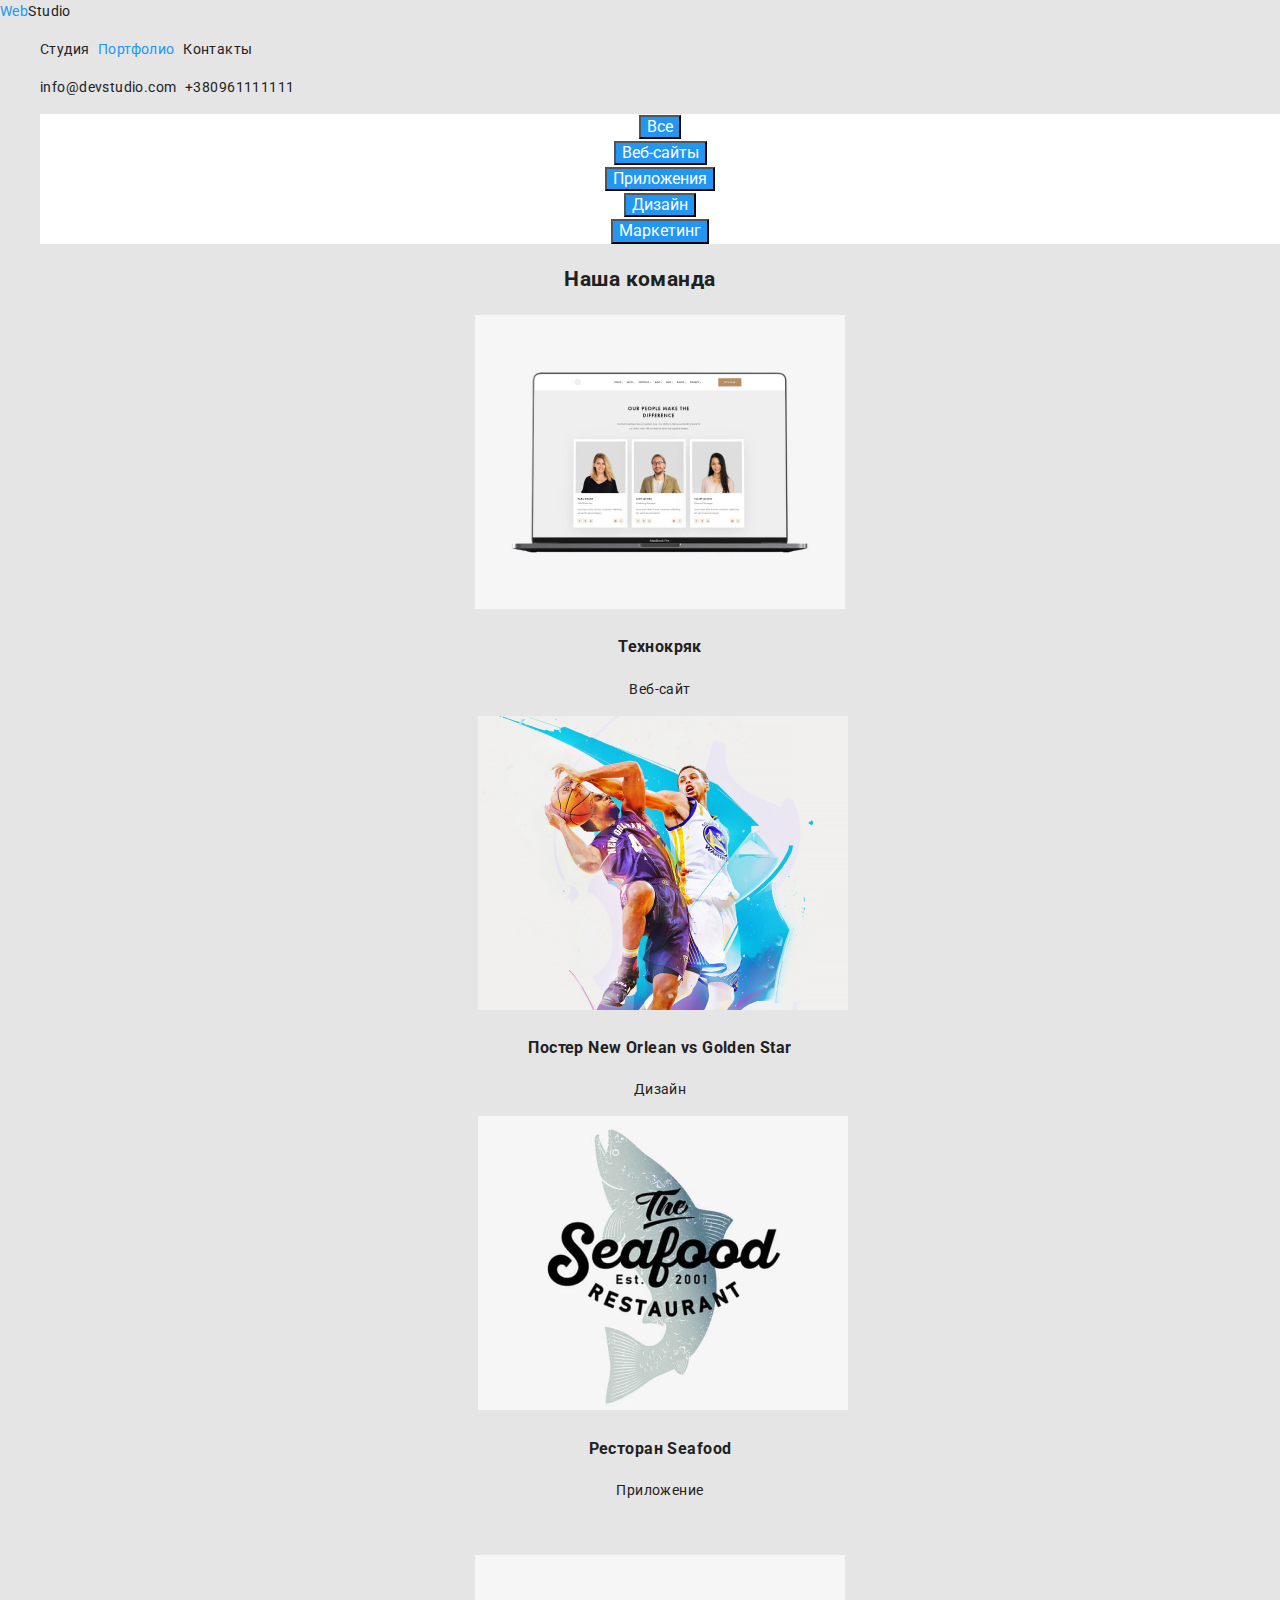
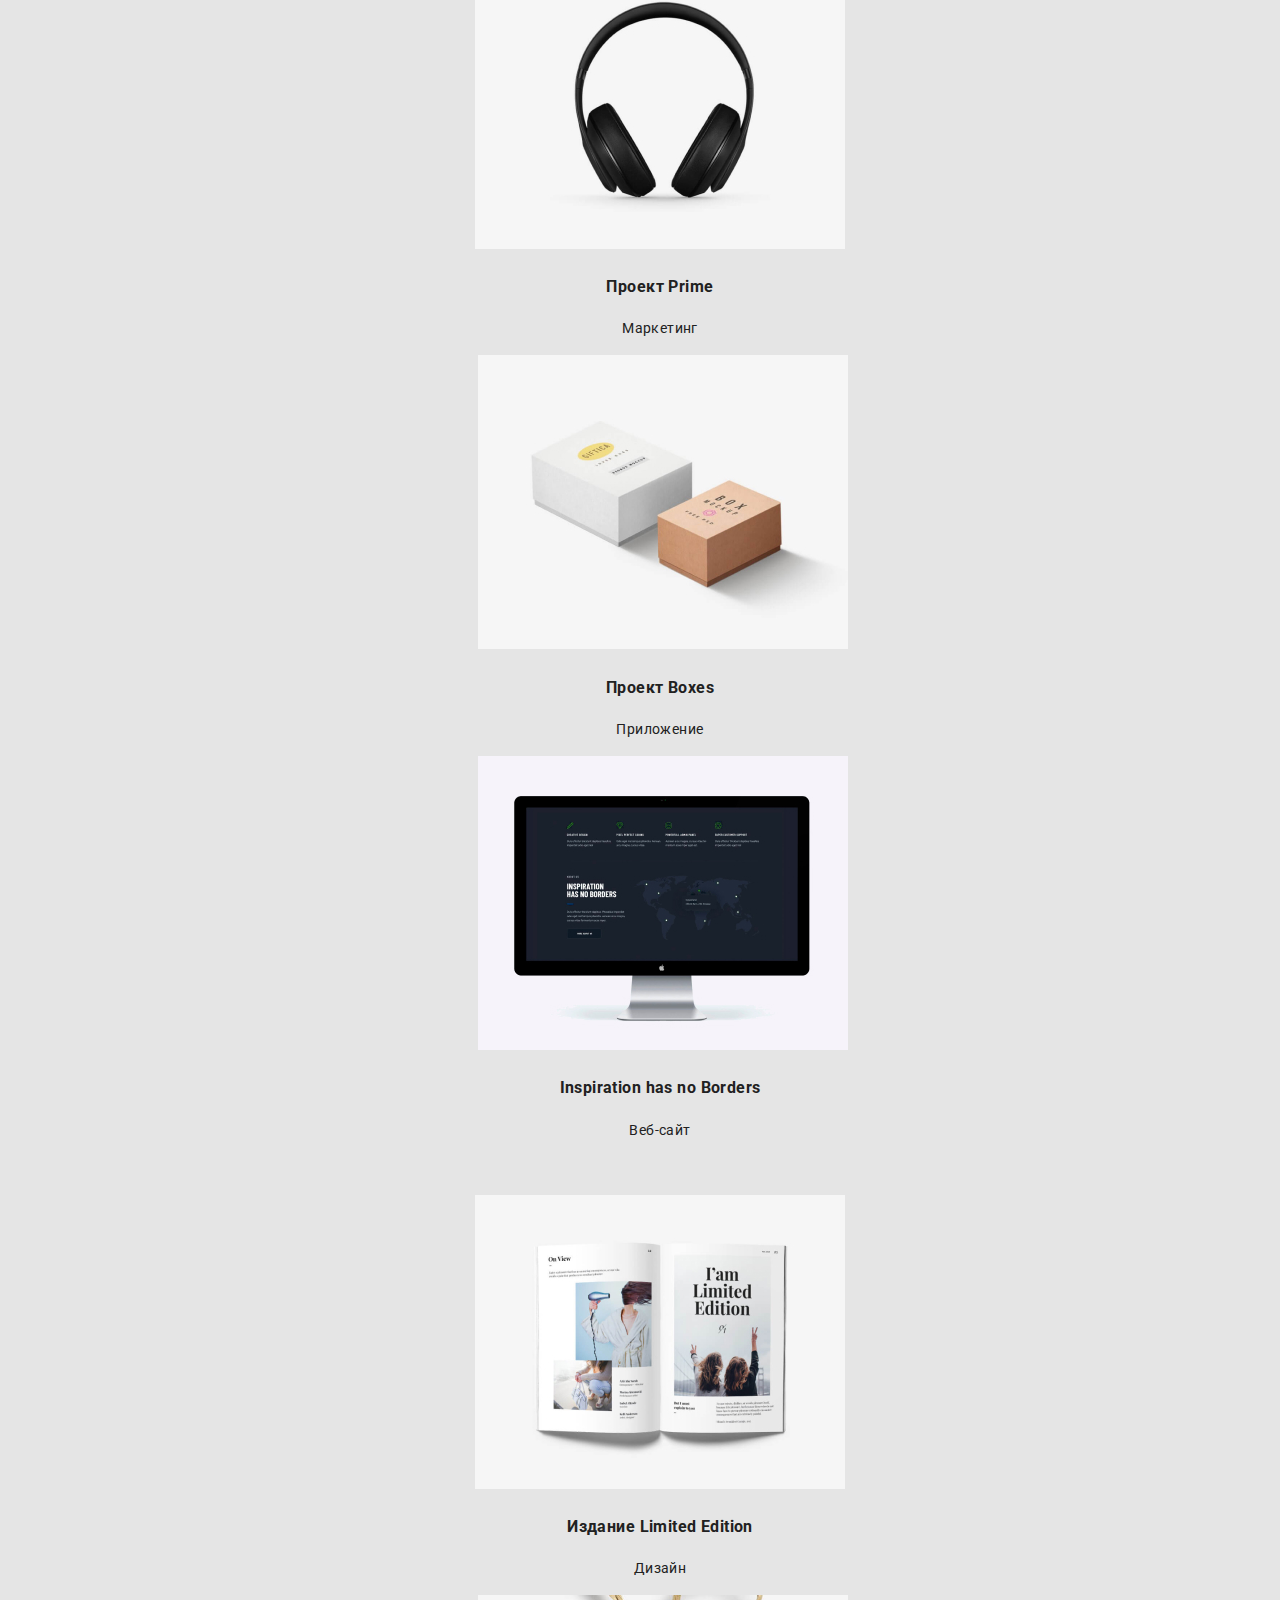
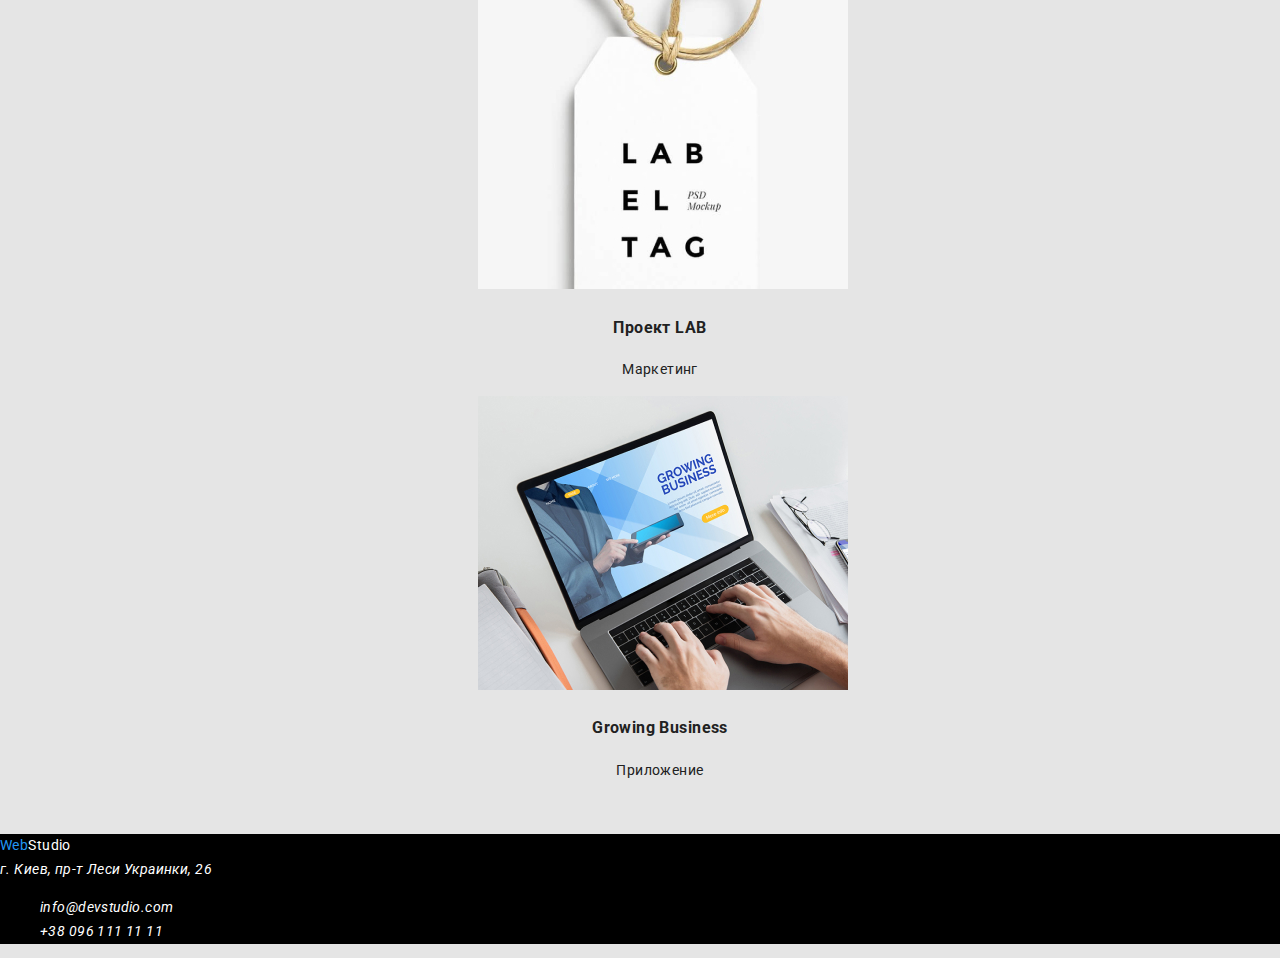
==== portfolio.html @ ff3ef7b3 "change.html" ====
<!DOCTYPE html>
<html lang="ru">
<head>
    <meta charset="UTF-8"/>
    <meta http-equiv="X-UA-Compatible" content="IE=Edge"/> <!--адаптация под IE и Edje-->
    <meta name="goit-markup-hw-02/" content="второе ДЗ"/>
    <title>Homework-2</title>
    <link rel="preconnect" href="https://fonts.gstatic.com"/>
    <link href="https://fonts.googleapis.com/css2?family=Roboto:wght@400;500;700;900&display=swap" rel="stylesheet"/>
    <link rel="stylesheet" href="https://cdnjs.cloudflare.com/ajax/libs/modern-normalize/0.2.0/modern-normalize.min.css"/>
    <link rel="stylesheet" href="./css/style.css"/>
</head>
<body>
    <header>
        <a href="./" class="logo-link"><span class="logo-span">Web</span>Studio</a>
        <nav class="nav-site">
            <ul class="list">
                <li class="line">
                    <a href="./index.html" class="link">Студия</a>
                </li>
                <li class="line">
                    <a href="./portfolio.html" class="current">Портфолио</a>
                </li>
                <li class="line">
                    <a href="./contacts.html" class="link">Контакты</a>
                </li>
            </ul>
        </nav>
        <ul class="list">
            <li class="line">    
                <a href="mailto:info@devstudio.com" class="link">info@devstudio.com</a> 
            </li>
            <li class="line">    
                <a href="tel:+380961111111" class="link">+380961111111</a>
            </li>
        </ul>
    </header>
    <main class="background-color: #e5e5e5" >
        <section class="center">
            <h1 class="visually-hidden">Наше порфолио</h1>
            <ul class="list">
                <li class="portfolio-button"><button type="button" class="current-button">Все</button></li>
                <li class="portfolio-button"><button type="button" class="current-button">Веб-сайты</button></li>
                <li class="portfolio-button"><button type="button" class="current-button">Приложения</button ></li>
                <li class="portfolio-button"><button type="button" class="current-button">Дизайн</button ></li>
                <li class="portfolio-button"><button type="button" class="current-button">Маркетинг</button ></li>
            </ul>

            <h2>Наша команда</h2>
            <ul class="list"> <!--Список в виде точки, <ol> - список с цифрами-->
                <li class="line">
                    <a href="" class="link">
                    <img src="./images/img.jpg" alt="Технокряк Веб-сайт" width="370" height="294"/> <!--Ссылка на картинку, подпись и её размер-->
                    <h3>Технокряк</h3>
                    <p>Веб-сайт</p>
                    </a>
                </li>
                <li class="line">
                    <a href="" class="link">
                    <img src="./images/img-1.jpg" alt="Постер New Orlean vs Golden Star Дизайн" width="370" height="294" />
                    <h3>Постер New Orlean vs Golden Star</h3>
                    <p>Дизайн</p>
                    </a>
                </li>
                <li class="line">
                    <a href="" class="link">
                    <img src="./images/img-2.jpg" alt="Ресторан Seafood Приложение" width="370" height="294" />
                    <h3>Ресторан Seafood</h3>
                    <p>Приложение</p>
                </a>
            </li>
                </ul>
            <ul class="list"> <!--Список в виде точки, <ol> - список с цифрами-->
                <li class="line">
                    <a href="" class="link">
                    <img src="./images/img-3.jpg" alt="Технокряк Веб-сайт" width="370" height="294"/> <!--Ссылка на картинку, подпись и её размер-->
                    <h3>Проект Prime</h3>
                    <p>Маркетинг</p>
                </a>
            </li>
                <li class="line">
                    <a href="" class="link">
                    <img src="./images/img-4.jpg" alt="Постер New Orlean vs Golden Star Дизайн" width="370" height="294" />
                    <h3>Проект Boxes</h3>
                    <p>Приложение</p>
                </a>
            </li>
                <li class="line">
                    <a href="" class="link">
                    <img src="./images/img-5.jpg" alt="Ресторан Seafood Приложение" width="370" height="294" />
                    <h3>Inspiration has no Borders</h3>
                    <p>Веб-сайт</p>
                </a>
            </li>
                </ul>
                
            <ul class="list"> <!--Список в виде точки, <ol> - список с цифрами-->
                <li class="line">
                    <a href="" class="link">
                    <img src="./images/img-6.jpg" alt="Технокряк Веб-сайт" width="370" height="294"/> <!--Ссылка на картинку, подпись и её размер-->
                    <h3>Издание Limited Edition</h3>
                    <p>Дизайн</p>
                </a>
            </li>
                <li class="line">
                    <a href="" class="link">
                    <img src="./images/img-7.jpg" alt="Постер New Orlean vs Golden Star Дизайн" width="370" height="294" />
                    <h3>Проект LAB</h3>
                    <p>Маркетинг</p>
                </a>
            </li>
                <li class="line">
                    <a href="" class="link">
                    <img src="./images/img-8.jpg" alt="Ресторан Seafood Приложение" width="370" height="294" />
                    <h3>Growing Business</h3>
                    <p>Приложение</p>
                </a>
                </li>
                </ul>
           </section>
             </main>
            
    <footer class="footer-text-color">
        <a href="./" class="logo-link"><span class="logo-span">Web</span>Studio</a> <!--ссылка на главную страницу "./" обозначает корневую папку и отправляет на главную страницу-->
        <address class="addres-footer"><!--адрес-->
            г. Киев, пр-т Леси Украинки, 26 <!--адрес-->
            <ul class="list">
                <li class="line">
                    <a href="mailto:info@devstudio.com" class="link">info@devstudio.com</a> <!--Активный имэйл-->
                </li>
                <li>
                    <a href="tel:+380961111111" class="link">+38 096 111 11 11</a> <!--Активный телефон-->
                </li>
            </ul>
            </address>
          </footer>
          </body>
          </html>
---- css/style.css ----
/* Заготовки глобальных настроек */
:root {
  --main-text-color-gray: #757575;
  --main-text-color-black: #212121;
  --main-text-color-master-black: #000000;
  --main-text-color-blue: #2196F3;
  --main-text-color-white: #FFFFFF;
  --bg-color-gray: #2f303a;
  --border-color: #EEEEEE;
  --bg-color-team: #F5F4FA;
}

/* font-family: 'Raleway', sans-serif; */
/* font-family: 'Roboto', sans-serif; */
/* Цвет фона main */
.main-bg {
  background-color: var(--main-text-color-white);
}

a.current {
  color: var(--main-text-color-blue);
  text-decoration: none;
}

/* Применение классов */
/* настройка цвета логотипа, а именно части Web */
.logo-span {
color: var(--main-text-color-blue);
}

/* Настройка тела сайта */
body {
  font-family: "Roboto", sans-serif;
  font-size: 14px;
  line-height: 1.71;
  letter-spacing: 0.03em; /* расстояние между буквами*/
  color: var(--main-text-color-black);
  background-color: #e5e5e5;
}
.section-up {
background-color: #000000;
max-width: 1600px;
height: 600px;
}
.logo-link
{
  text-decoration: none; /* убирает подчеркивание с ссылки */
  color: inherit; /* обесцвечивает ссылку */
  /* margin-left: 215px; */
  width: 145px;
  height: 31px;
  max-width: 1600px;
  height: 80px;
}
.address-footer {
  font-style: normal;

}
/* обесцвечивание и скрытия подч]ркивания для ссылки */
.link {
  text-decoration: none; /* убирает подчеркивание с ссылки */
  color: inherit; /*обесцвечивает ссылку*/
}
/* изменение ссылки при наведении */
.link:hover,
:focus {
  color: var(--main-text-color-blue);
}

.link-contact {
  color: inherit;
}
/* Список в ряд */
/* Отцентровать */
.center {
  text-align: center;

}
/* Убрать нумерацию списка */
.list {
  list-style: none;
}
/* Выстраивание списка в ряд */
.line {
        display: inline;
        margin-right: 5px;
        /* list-style: none;убираем маркеры списка */
        /*display: inline-block; /* Отображать как строчный элемент */
        /* margin: 0; убираем верхнее и нижнее поле, равное 1em */
        /* padding-left: 0; убираем левый отступ, равный 40px */
        /* margin-right: 5px; Отступ слева */
        /* border: 1px solid #000; Рамка вокруг текста
        padding: 3px; Поля вокруг текста */
    }
.up-phone-email-style {
font-weight: 500;
font-size: 14px;
line-height: 1.14;
letter-spacing: 0.02em;
color: var(--main-text-color-gray);
}
/* оформление верхнего меню */
.up-menue-style {
font-weight: 500;
font-size: 14px;
line-height: 1.14;
letter-spacing: 0.02em;
color: var(--main-text-color-black);
}
/* Цвет футера */
.footer-text-color {
  color: var(--main-text-color-white);
  background-color: #000000;
}
/* оформление адреса нижнего меню */
.down-menue-address-style {
/*font-weight: 400;*/
font-style: normal;
font-size: 14px;
line-height: 1.7;
letter-spacing: 0.03em;
  }
/* оформление нижнего меню телефона и имэйла*/
.down-menue-contact-style {
color: rgba(255, 255, 255, 0.6);
    }
/* Стиль заголовка н1 */
.h1-style {
font-weight: 900;
font-size: 44px;
line-height: 1.36;
text-align: center;
letter-spacing: 0.06em;
text-transform: uppercase;
color: var(--main-text-color-white);

}
/* Стиль заголовка н2 */
.h2-style {
  font-family: Roboto;
  font-style: normal;
  font-weight: 700;
  font-size: 36px;
  line-height: 1.16;
  text-align: center;
  letter-spacing: 0.03em;
  color: var(--main-text-color-master-black);
}
/* Стиль заголовка н2 для "Наша команда" */
.h2-style-team {
  font-weight: 500;
  font-size: 16px;
  line-height: 1.9;
  /* text-align: center; */
  letter-spacing: 0.03em;
  color: var(--main-text-color-master-black);
}
/* Стиль заготовка н3 */
.h3-style {
  font-weight: 700;
  font-size: 14px;
  line-height: 1.14;
  letter-spacing: 0.03em;
  text-transform: uppercase;
  color: var(--main-text-color-black);
}
.p-style-up {
  font-size: 14px;
  line-height: 1.5;
  letter-spacing: 0.03em;
  color: var(--main-text-color-gray);
}
/* Стиль для простого текста главной страницы */
.p-style {
  /*font-weight: 400;*/
  font-size: 14px;
  line-height: 1.71;
  letter-spacing: 0.03em;  
  color: var(--main-text-color-gray);
}
/* Стиль для подписи нашей команды */
.p-style-team {
  font-weight: 400px;
  font-size: 16px;
  line-height: 1.19;
  /* text-align: center; */
  letter-spacing: 0.03em;  
  color: var(--main-text-color-gray);
}
/* Стиль для cтилизации заголовка фото в портфолио */
.portfolio-h3-style {
font-weight: 700;
font-size: 18px;
line-height: 2;
letter-spacing: 0.06em;
color: var(--main-text-color-black);
}
/* Стиль для cтилизации описания фото в портфолио */
.portfolio-p-style {
/*font-weight: 400;*/
font-size: 16px;
line-height: 1.87;
letter-spacing: 0.03em;
color: var(--main-text-color-gray);
}
/* Стиль кнопки на главной странице */
.button {
  font-family: inherit;
  font-weight: 700;
  font-size: 16px;
  line-height: 1.87;
  display: flex;
  align-items: center;
  text-align: center;
  letter-spacing: 0.06em;
  color: var(--main-text-color-white);
}
.button-index {
  background-color: var(--main-text-color-blue);
}

/* изменение цвета кнопки при наведении */
.current-button:hover,
:focus {
  background-color: var(--main-text-color-blue); /*изменение цвета кнопни*/
  color: var(--main-text-color-white); /*изменение цвета надписи*/
  cursor: pointer;
}
/* Стиль логотипа (цвет, шрифт и т.д.) */
.logo-style {  
font-family: "Raleway", sans-serif;
/* font-style: normal; */
font-weight: 700;
font-size: 26px;
line-height: 1.2;
letter-spacing: 0.03em;
/* color: var(--main-text-color-master-black); */
}
/* Стиль кнопок на странице портфолио */
.portfolio-button {
font-weight: 500;
font-size: 16px;
line-height: 1.63;
text-align: center;
letter-spacing: 0.03em;
color: var(--main-text-color-black);
background-color: var(--main-text-color-white);
}

/* .portfolio-button:hover,
:focus, */
.portfolio-button.link:hover,
.portfolio-button.link:focus {
  background-color: var(--main-text-color-blue); /*изменение цвета кнопни*/
  color: var(--main-text-color-white);  /*изменение цвета надписи*/

  /* cursor: pointer; */
}

/* .portfolio-button.primary {
  background-color: var(--main-text-color-blue);
  color: var(--main-text-color-white);
  border-color: var(--main-text-color-blue);
} */

/* .portfolio-button.secondary { */
  /* background-color: var(--main-text-color-white); */
  /* color: var(--main-text-color-black);
  border-color: var(--main-text-color-white);
} */




/* Класс скрывающий элементы */
.visually-hidden {
  position: absolute !important;
  clip: rect(1px 1px 1px 1px);
  clip: rect(1px, 1px, 1px, 1px);
  padding: 0 !important;
  border: 0 !important;
  height: 1px !important;
  width: 1px !important;
  overflow: hidden;
}
/* цвет текста для отображения активной сылкиы */
.current {
  color: var(--main-text-color-blue);
}
/* цвет текста для отображения активной сылкиы */
.current-button {
  color: var(--main-text-color-white);
  background-color: var(--main-text-color-blue);
  cursor: pointer;
  text-align: center;
}
.bg-color-header {
  position: absolute;
  width: 1600px;
  height: 80px;
  left: 0px;
  top: 0px;

  background: var(--main-text-color-white);
}
.bg-color-up {
/* position: absolute; */
width: 1600px;
height: 600px;
/* height: 600px; */
left: 0px;
top: 80px;
background: var(--main-text-color-gray);
}
.bg-color-team {
  /* position: absolute; */
  width: 1600px;
  height: 648px;
  /* height: 648px; */
  left: 0px;
  top: 1449px;
  background: var(--bg-color-team);
}
.bg-color-footer {
  /* position: absolute; */
  width: 1600px;
  height: 252px;
  /* height: 252px; */
  left: 0px;
  top: 1628px;
  background: var(--bg-color-gray);
}
.bg-color-portfolio-block {
  /* position: absolute; */
width: 370px;
height: 404px;
/* height: 404px; */
left: 1015px;
top: 262px;
background: var(--main-text-color-white);
border: 1px solid var(--border-color);
box-sizing: border-box;
}
.block-style-index {
  /* position: absolute; */
  width: 270px;
  height: 368px;
  /* height: 368px; */
  left: 215px;
  top: 1635px;
  background: var(--main-text-color-white);
  /* material shadow v1 */  
  /* box-shadow: 0px 1px 3px rgba(0, 0, 0, 0.12), 0px 1px 1px rgba(0, 0, 0, 0.14), 0px 2px 1px rgba(0, 0, 0, 0.2); */
  /* border-radius: 0px 0px 4px 4px; */
}
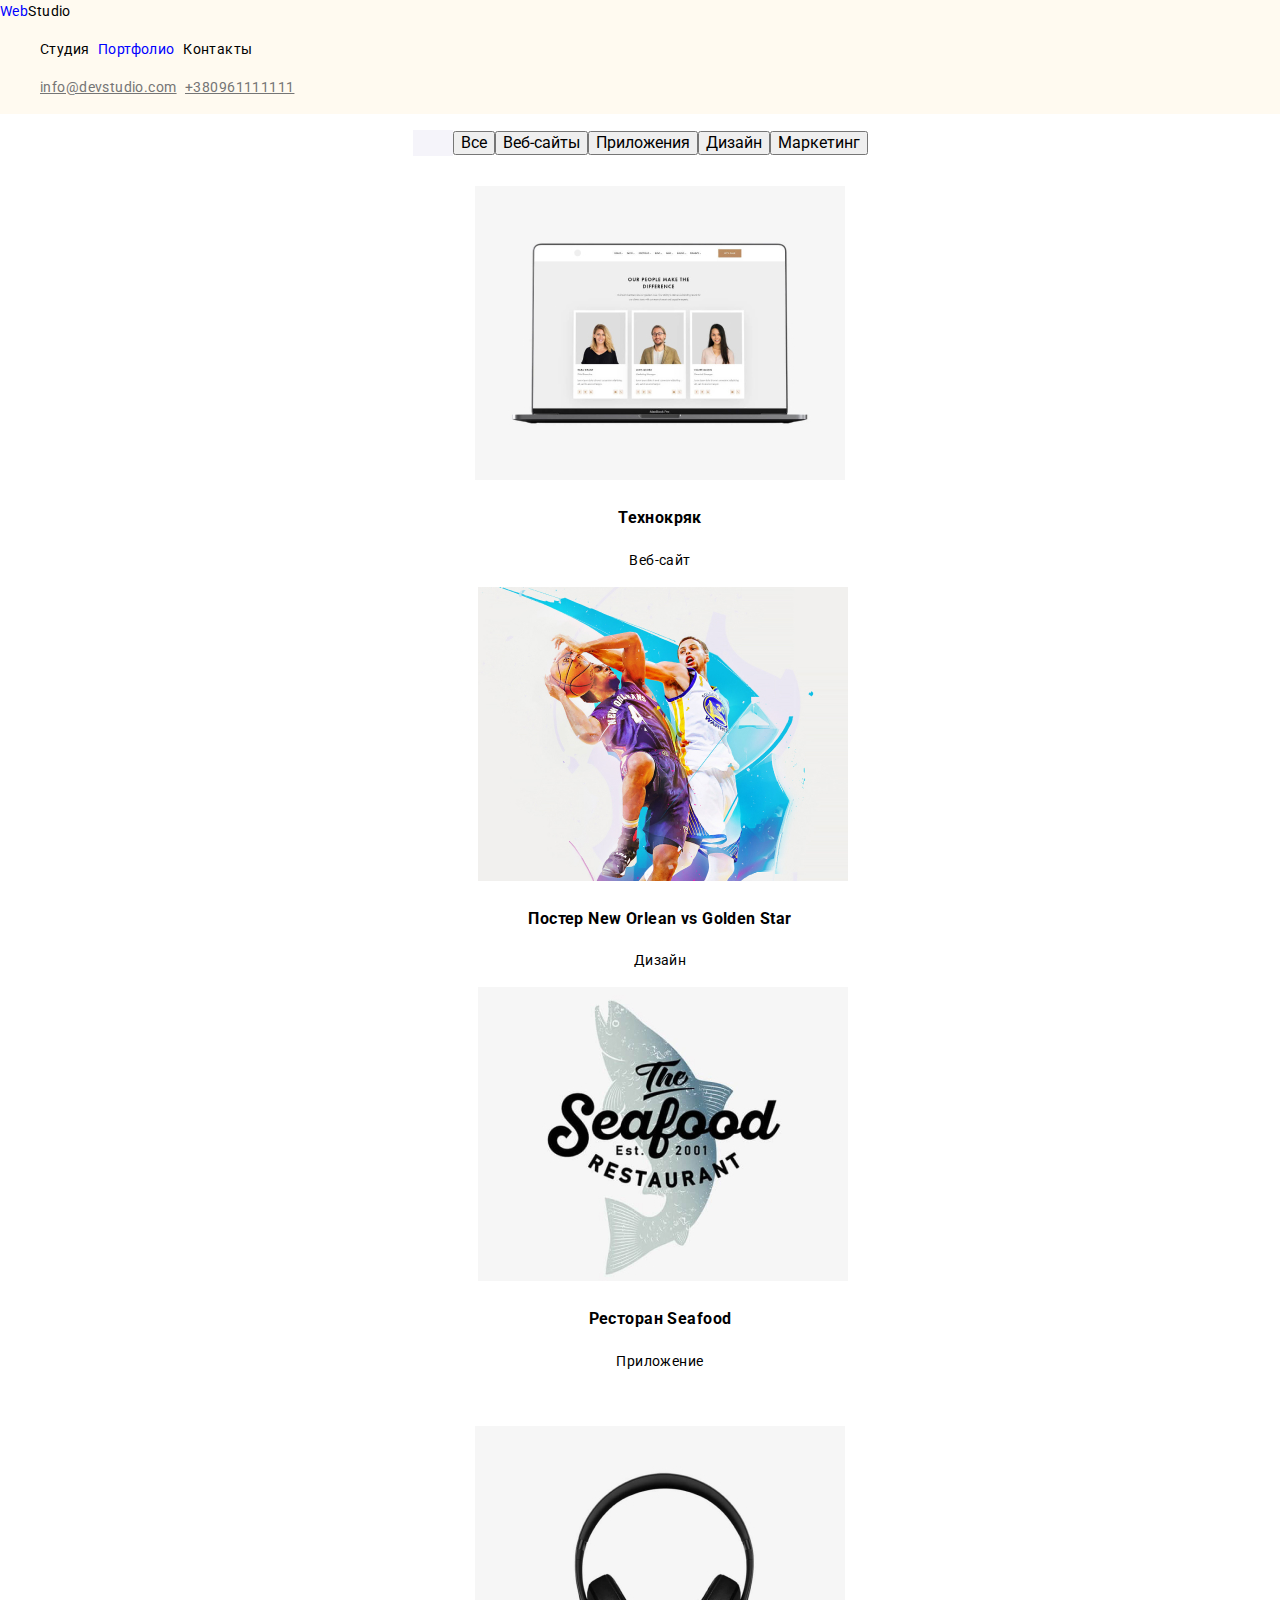
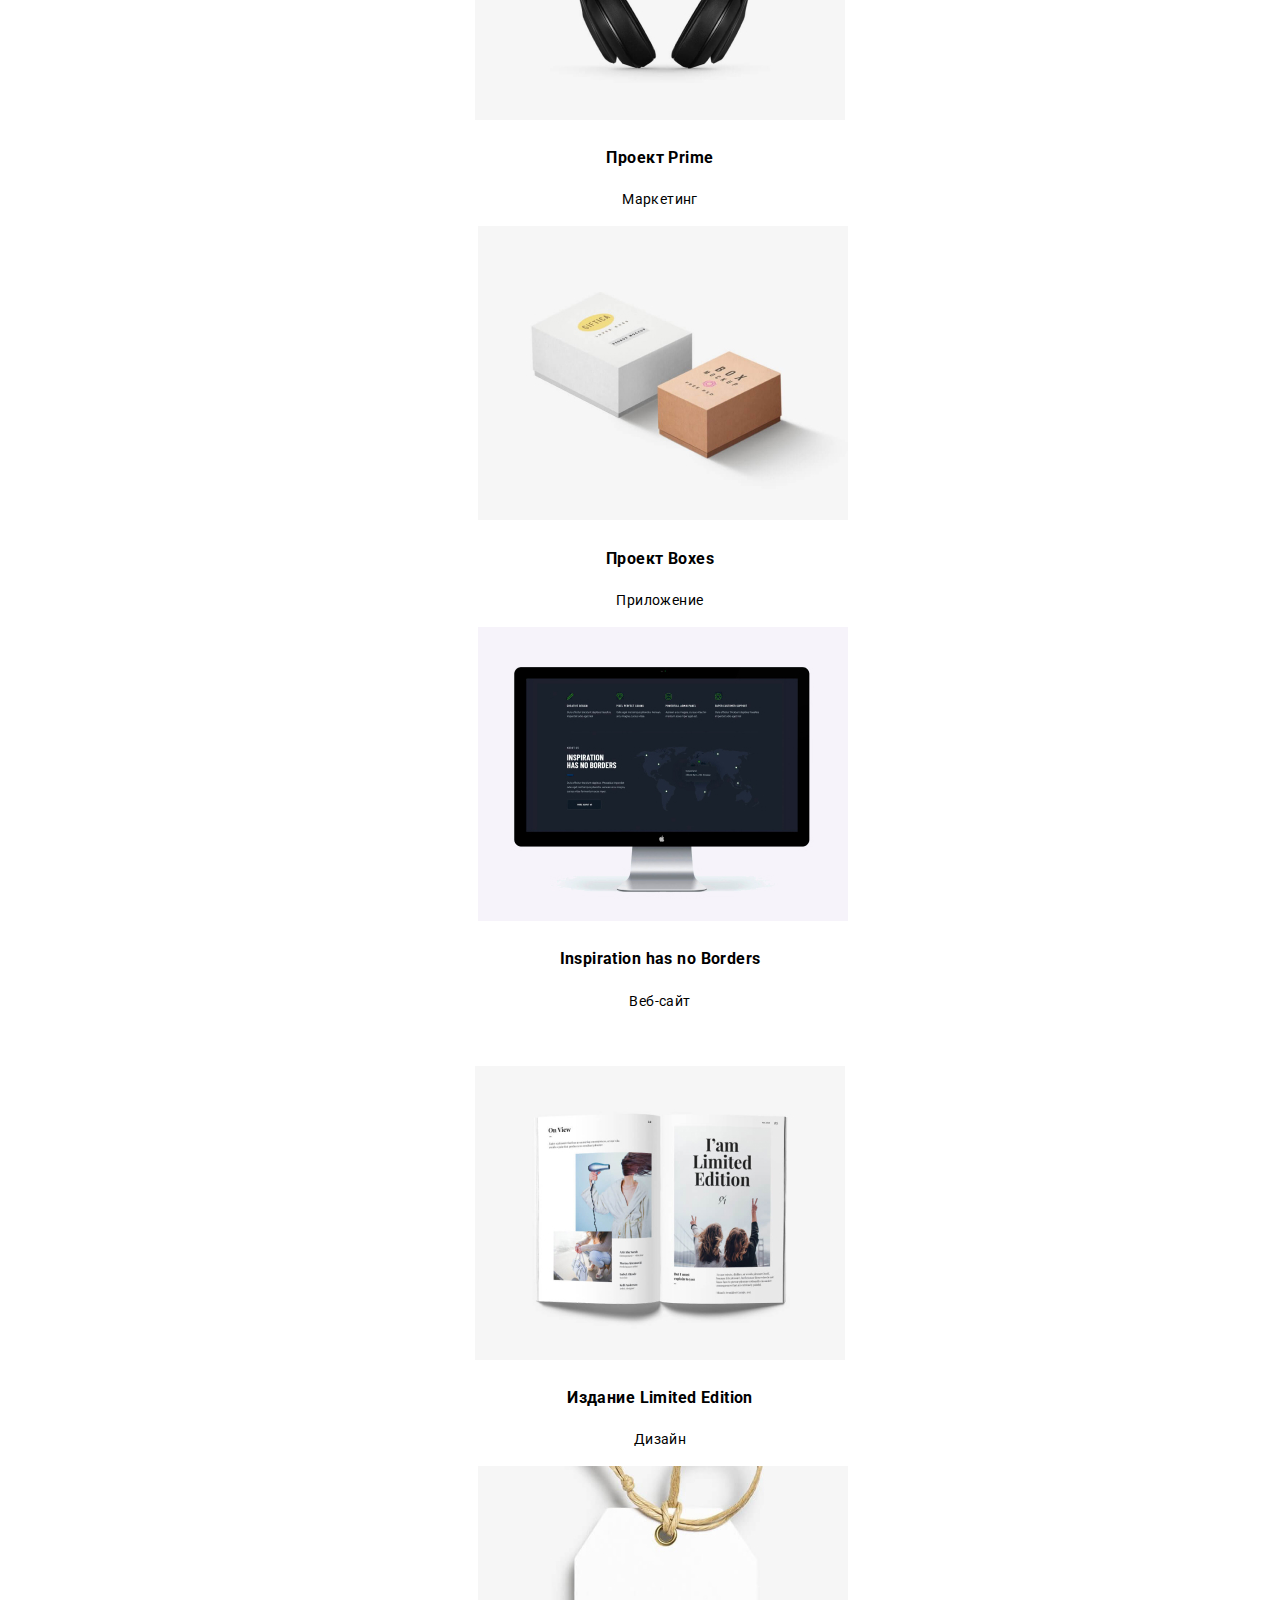
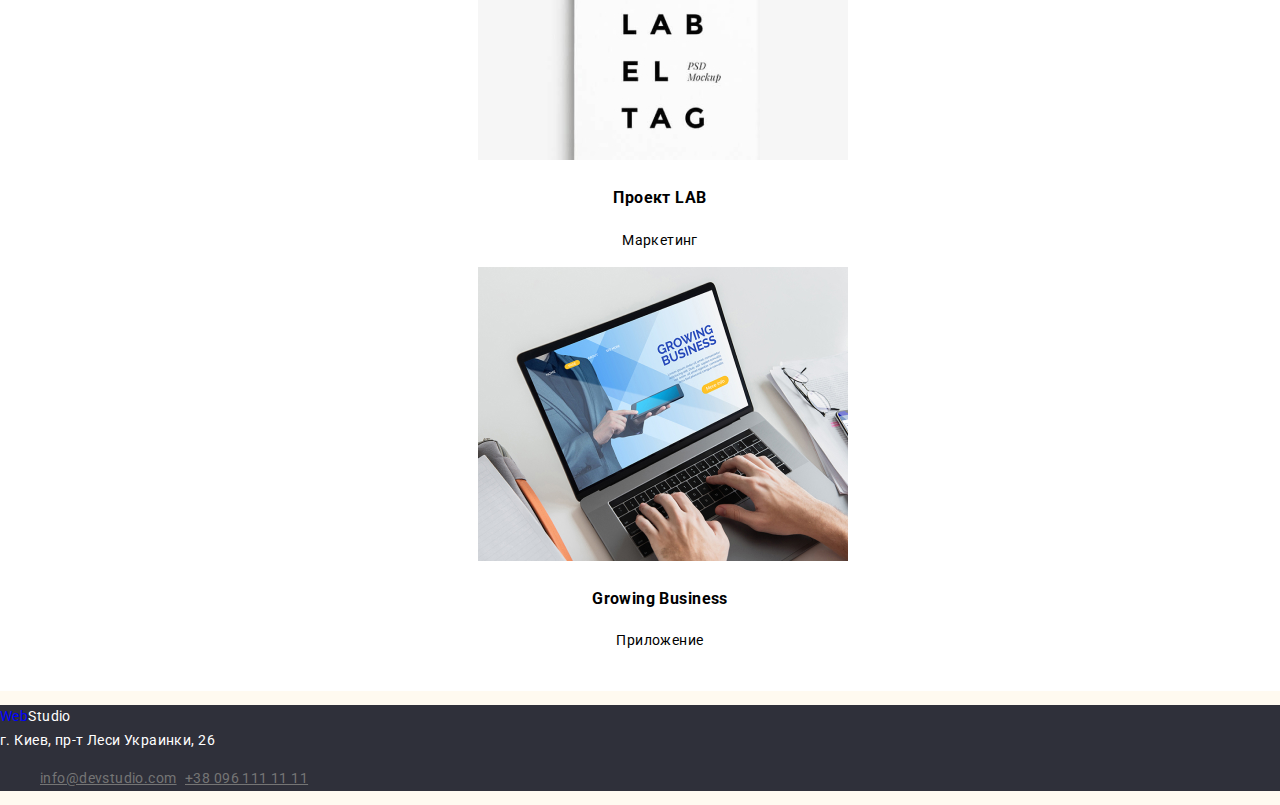
==== commit 723dd265: "change" ====
--- a/portfolio.html
+++ b/portfolio.html
@@ -28,25 +28,25 @@
         </nav>
         <ul class="list">
             <li class="line">    
-                <a href="mailto:info@devstudio.com" class="link">info@devstudio.com</a> 
+                <a href="mailto:info@devstudio.com" class="link-contact">info@devstudio.com</a> 
             </li>
             <li class="line">    
-                <a href="tel:+380961111111" class="link">+380961111111</a>
+                <a href="tel:+380961111111" class="link-contact">+380961111111</a>
             </li>
         </ul>
     </header>
-    <main class="background-color: #e5e5e5" >
+    <main class="main-bg">
         <section class="center">
             <h1 class="visually-hidden">Наше порфолио</h1>
-            <ul class="list">
-                <li class="portfolio-button"><button type="button" class="current-button">Все</button></li>
-                <li class="portfolio-button"><button type="button" class="current-button">Веб-сайты</button></li>
-                <li class="portfolio-button"><button type="button" class="current-button">Приложения</button ></li>
-                <li class="portfolio-button"><button type="button" class="current-button">Дизайн</button ></li>
-                <li class="portfolio-button"><button type="button" class="current-button">Маркетинг</button ></li>
+            <ul class="list-button">
+                <li class="portfolio-button"><button type="button" class="button">Все</button></li>
+                <li class="portfolio-button"><button type="button" class="button">Веб-сайты</button></li>
+                <li class="portfolio-button"><button type="button" class="button">Приложения</button ></li>
+                <li class="portfolio-button"><button type="button" class="button">Дизайн</button ></li>
+                <li class="portfolio-button"><button type="button" class="button">Маркетинг</button ></li>
             </ul>
 
-            <h2>Наша команда</h2>
+            <h2 class="visually-hidden">Наша команда</h2>
             <ul class="list"> <!--Список в виде точки, <ol> - список с цифрами-->
                 <li class="line">
                     <a href="" class="link">
@@ -122,14 +122,14 @@
             
     <footer class="footer-text-color">
         <a href="./" class="logo-link"><span class="logo-span">Web</span>Studio</a> <!--ссылка на главную страницу "./" обозначает корневую папку и отправляет на главную страницу-->
-        <address class="addres-footer"><!--адрес-->
+        <address class="address-footer"><!--адрес-->
             г. Киев, пр-т Леси Украинки, 26 <!--адрес-->
             <ul class="list">
                 <li class="line">
-                    <a href="mailto:info@devstudio.com" class="link">info@devstudio.com</a> <!--Активный имэйл-->
+                    <a href="mailto:info@devstudio.com" class="link-contact">info@devstudio.com</a> <!--Активный имэйл-->
                 </li>
-                <li>
-                    <a href="tel:+380961111111" class="link">+38 096 111 11 11</a> <!--Активный телефон-->
+                <li class="line">
+                    <a href="tel:+380961111111" class="link-contact">+38 096 111 11 11</a> <!--Активный телефон-->
                 </li>
             </ul>
             </address>
--- a/css/style.css
+++ b/css/style.css
@@ -1,47 +1,49 @@
-/* Заготовки глобальных настроек */
 :root {
-  --main-text-color-gray: #757575;
-  --main-text-color-black: #212121;
-  --main-text-color-master-black: #000000;
+  --main-text-color-gray: rgba(117,117,117,1);
+  --main-text-color-black: rgba(33,33,33,1);
+  --main-text-color-master-black:#000000;
   --main-text-color-blue: #2196F3;
-  --main-text-color-white: #FFFFFF;
-  --bg-color-gray: #2f303a;
+  --main-text-color-white: rgb(255, 255, 255);
+  --bg-color-gray: rgb(230, 230, 230);
   --border-color: #EEEEEE;
-  --bg-color-team: #F5F4FA;
-}
-
-/* font-family: 'Raleway', sans-serif; */
+  --bg-color-team: rgba(245,244,250,1);
+  --bg-color-head-foot: rgba(47,48,58,1);
+}
 /* font-family: 'Roboto', sans-serif; */
 /* Цвет фона main */
 .main-bg {
-  background-color: var(--main-text-color-white);
+  background-color: white;
 }
 
 a.current {
-  color: var(--main-text-color-blue);
+  color: blue;
   text-decoration: none;
 }
 
 /* Применение классов */
 /* настройка цвета логотипа, а именно части Web */
 .logo-span {
-color: var(--main-text-color-blue);
-}
-
+color: blue;
+}
+ .team {
+   background-color: var(--bg-color-team);
+ }
 /* Настройка тела сайта */
 body {
+  font-family: 'Raleway', sans-serif;
   font-family: "Roboto", sans-serif;
   font-size: 14px;
   line-height: 1.71;
   letter-spacing: 0.03em; /* расстояние между буквами*/
-  color: var(--main-text-color-black);
-  background-color: #e5e5e5;
+  color: #000000;
+  background-color: floralwhite;
 }
 .section-up {
-background-color: #000000;
+background-color: var(--bg-color-head-foot);
 max-width: 1600px;
 height: 600px;
 }
+
 .logo-link
 {
   text-decoration: none; /* убирает подчеркивание с ссылки */
@@ -61,15 +63,18 @@
   text-decoration: none; /* убирает подчеркивание с ссылки */
   color: inherit; /*обесцвечивает ссылку*/
 }
+
 /* изменение ссылки при наведении */
-.link:hover,
+.link :hover, 
 :focus {
   color: var(--main-text-color-blue);
 }
 
-.link-contact {
-  color: inherit;
-}
+/* .link-contact :hover, 
+:focus {
+  background-color: var(--main-text-color-blue);
+} */
+
 /* Список в ряд */
 /* Отцентровать */
 .center {
@@ -92,48 +97,56 @@
         /* border: 1px solid #000; Рамка вокруг текста
         padding: 3px; Поля вокруг текста */
     }
-.up-phone-email-style {
-font-weight: 500;
-font-size: 14px;
-line-height: 1.14;
-letter-spacing: 0.02em;
-color: var(--main-text-color-gray);
-}
+    .list :hover,
+    :focus {
+    color: #2196F3;
+
+    }
+/* .up-phone-email-style { */
+/* font-weight: 500; */
+/* font-size: 14px; */
+/* line-height: 1.14; */
+/* letter-spacing: 0.02em; */
+/* color: var(--main-text-color-gray); */
+
 /* оформление верхнего меню */
-.up-menue-style {
-font-weight: 500;
-font-size: 14px;
-line-height: 1.14;
-letter-spacing: 0.02em;
-color: var(--main-text-color-black);
-}
+/* .up-menue-style { */
+/* font-weight: 500; */
+/* font-size: 14px; */
+/* line-height: 1.14; */
+/* letter-spacing: 0.02em; */
+/* color: var(--main-text-color-black); */
+
 /* Цвет футера */
 .footer-text-color {
-  color: var(--main-text-color-white);
-  background-color: #000000;
+  color: #FFFFFF;
+  background-color: var(--bg-color-head-foot);
 }
 /* оформление адреса нижнего меню */
-.down-menue-address-style {
+/* .down-menue-address-style {
 /*font-weight: 400;*/
-font-style: normal;
-font-size: 14px;
-line-height: 1.7;
-letter-spacing: 0.03em;
-  }
+/* font-style: normal; */
+/* font-size: 14px; */
+/* line-height: 1.7; */
+/* letter-spacing: 0.03em; */
+  
 /* оформление нижнего меню телефона и имэйла*/
-.down-menue-contact-style {
-color: rgba(255, 255, 255, 0.6);
-    }
+/* .down-menue-contact-style { */
+/* color: rgba(255, 255, 255, 0.6); */
+    
 /* Стиль заголовка н1 */
 .h1-style {
-font-weight: 900;
+font-weight: 696px;
 font-size: 44px;
 line-height: 1.36;
 text-align: center;
 letter-spacing: 0.06em;
 text-transform: uppercase;
-color: var(--main-text-color-white);
-
+color: #FFFFFF;
+margin-left: 452px;
+margin-right: 452px;
+margin-top: 30px;
+padding-top: 200px;
 }
 /* Стиль заголовка н2 */
 .h2-style {
@@ -204,37 +217,52 @@
 color: var(--main-text-color-gray);
 }
 /* Стиль кнопки на главной странице */
-.button {
+.list-button {
+  list-style: none;
   font-family: inherit;
   font-weight: 700;
   font-size: 16px;
   line-height: 1.87;
-  display: flex;
+  display: inline-flex;
   align-items: center;
   text-align: center;
   letter-spacing: 0.06em;
-  color: var(--main-text-color-white);
-}
+  background-color: var(--bg-color-team);
+}
+
 .button-index {
-  background-color: var(--main-text-color-blue);
+  background-color: #2196f3;
+  color: #E5E5E5;
+  width: 200px;
+  height: 50px;
+  margin-left: 700px;
+  margin-right: 700px;
+  border-radius: 4px;
+}
+.button-index:hover,
+:focus {
+  background-color: #2196F3;
+  color: black;
+  cursor: pointer;
 }
 
 /* изменение цвета кнопки при наведении */
-.current-button:hover,
+.button:hover,
 :focus {
-  background-color: var(--main-text-color-blue); /*изменение цвета кнопни*/
-  color: var(--main-text-color-white); /*изменение цвета надписи*/
+  background-color: #2196f3; /*изменение цвета кнопни*/
+  color: #FFFFFF; /*изменение цвета надписи*/
   cursor: pointer;
 }
+
 /* Стиль логотипа (цвет, шрифт и т.д.) */
 .logo-style {  
 font-family: "Raleway", sans-serif;
-/* font-style: normal; */
+font-style: normal;
 font-weight: 700;
 font-size: 26px;
 line-height: 1.2;
 letter-spacing: 0.03em;
-/* color: var(--main-text-color-master-black); */
+color: #000000;
 }
 /* Стиль кнопок на странице портфолио */
 .portfolio-button {
@@ -245,12 +273,12 @@
 letter-spacing: 0.03em;
 color: var(--main-text-color-black);
 background-color: var(--main-text-color-white);
-}
-
+
+}
 /* .portfolio-button:hover,
 :focus, */
-.portfolio-button.link:hover,
-.portfolio-button.link:focus {
+.portfolio-button:hover,
+.portfolio-button:focus {
   background-color: var(--main-text-color-blue); /*изменение цвета кнопни*/
   color: var(--main-text-color-white);  /*изменение цвета надписи*/
 
@@ -269,8 +297,9 @@
   border-color: var(--main-text-color-white);
 } */
 
-
-
+.link-contact {
+  color: var(--main-text-color-gray);
+}
 
 /* Класс скрывающий элементы */
 .visually-hidden {
@@ -294,7 +323,7 @@
   cursor: pointer;
   text-align: center;
 }
-.bg-color-header {
+/* .bg-color-header {
   position: absolute;
   width: 1600px;
   height: 80px;
@@ -302,45 +331,45 @@
   top: 0px;
 
   background: var(--main-text-color-white);
-}
-.bg-color-up {
+} */
+/* .bg-color-up { */
 /* position: absolute; */
-width: 1600px;
-height: 600px;
+/* width: 1600px;
+height: 600px; */
 /* height: 600px; */
-left: 0px;
+/* left: 0px;
 top: 80px;
 background: var(--main-text-color-gray);
-}
-.bg-color-team {
+} */
+/* .bg-color-team { */
   /* position: absolute; */
-  width: 1600px;
-  height: 648px;
+  /* width: 1600px;
+  height: 648px; */
   /* height: 648px; */
-  left: 0px;
+  /* left: 0px;
   top: 1449px;
   background: var(--bg-color-team);
-}
-.bg-color-footer {
+} */
+/* .bg-color-footer { */
   /* position: absolute; */
-  width: 1600px;
-  height: 252px;
+  /* width: 1600px;
+  height: 252px; */
   /* height: 252px; */
-  left: 0px;
+  /* left: 0px;
   top: 1628px;
   background: var(--bg-color-gray);
-}
-.bg-color-portfolio-block {
+} */
+/* .bg-color-portfolio-block {
   /* position: absolute; */
-width: 370px;
-height: 404px;
+/* width: 370px;
+height: 404px; */
 /* height: 404px; */
-left: 1015px;
+/* left: 1015px;
 top: 262px;
 background: var(--main-text-color-white);
 border: 1px solid var(--border-color);
 box-sizing: border-box;
-}
+} */ 
 .block-style-index {
   /* position: absolute; */
   width: 270px;
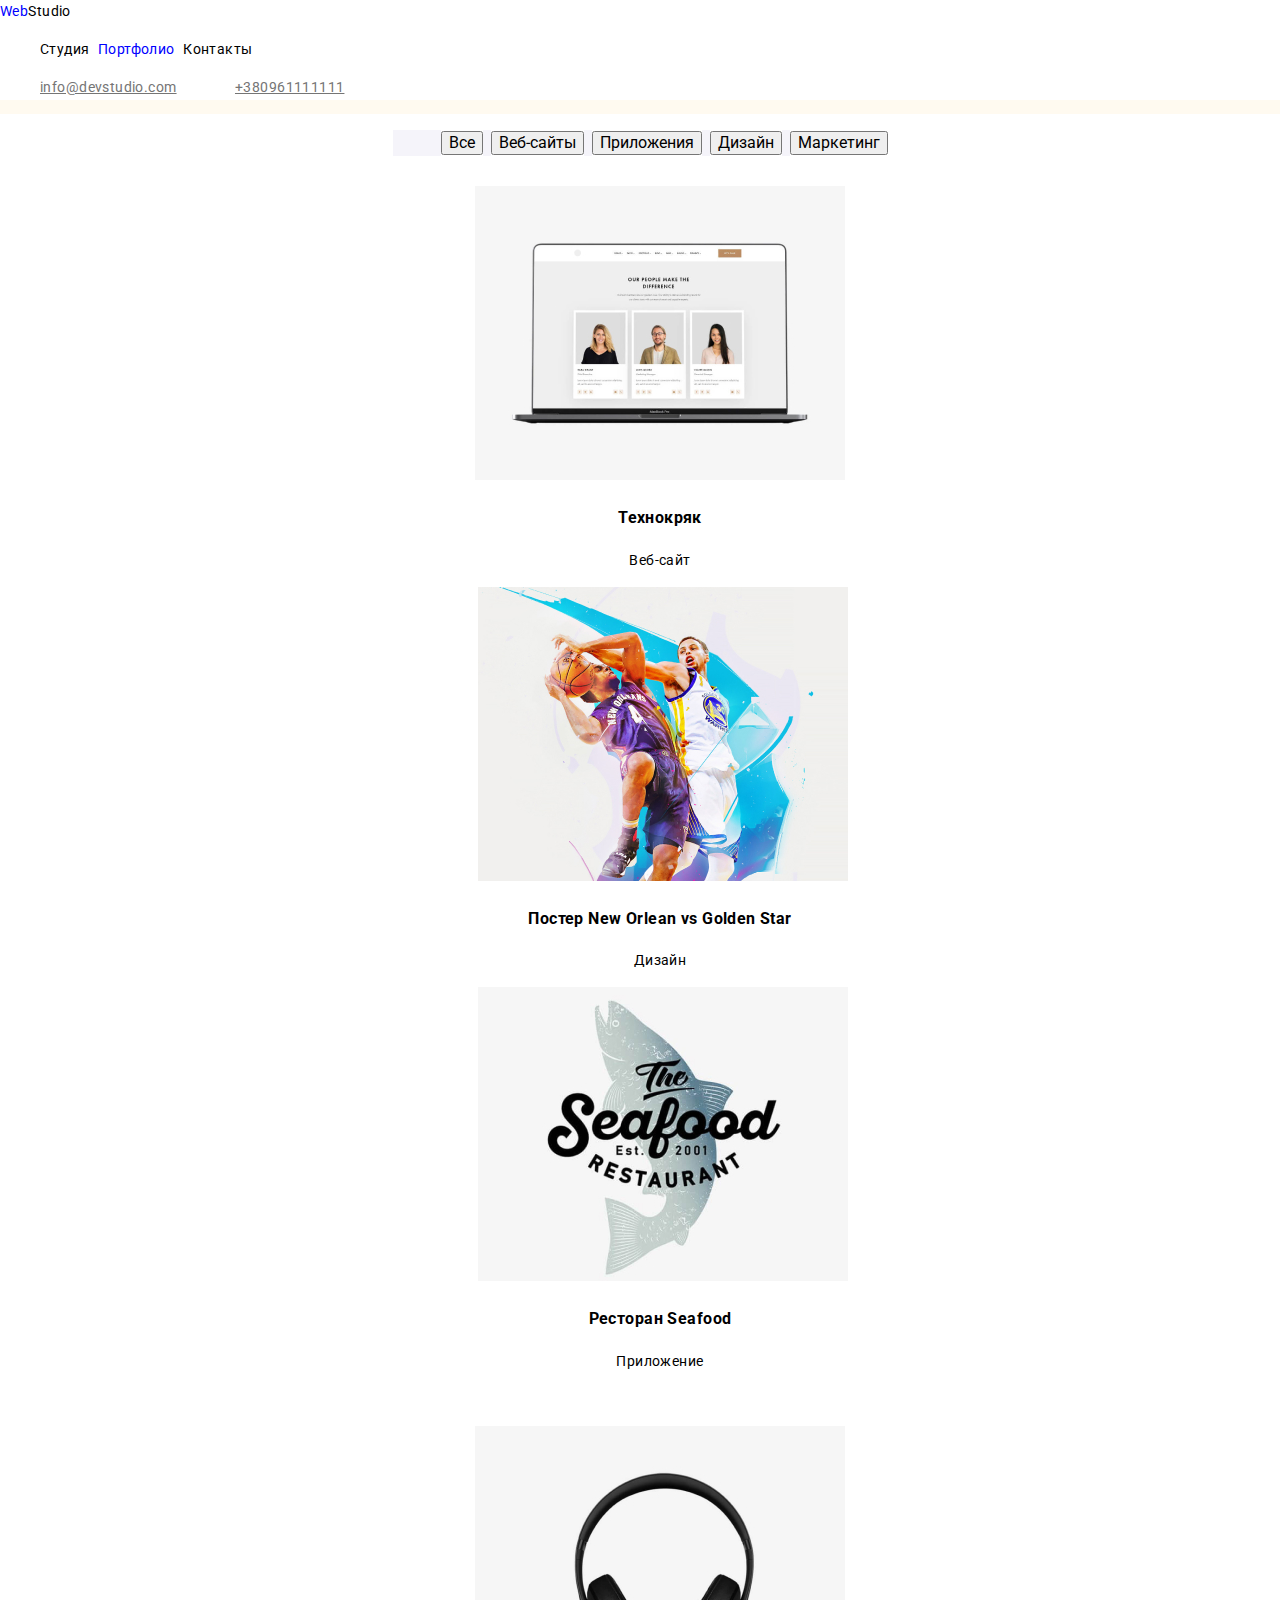
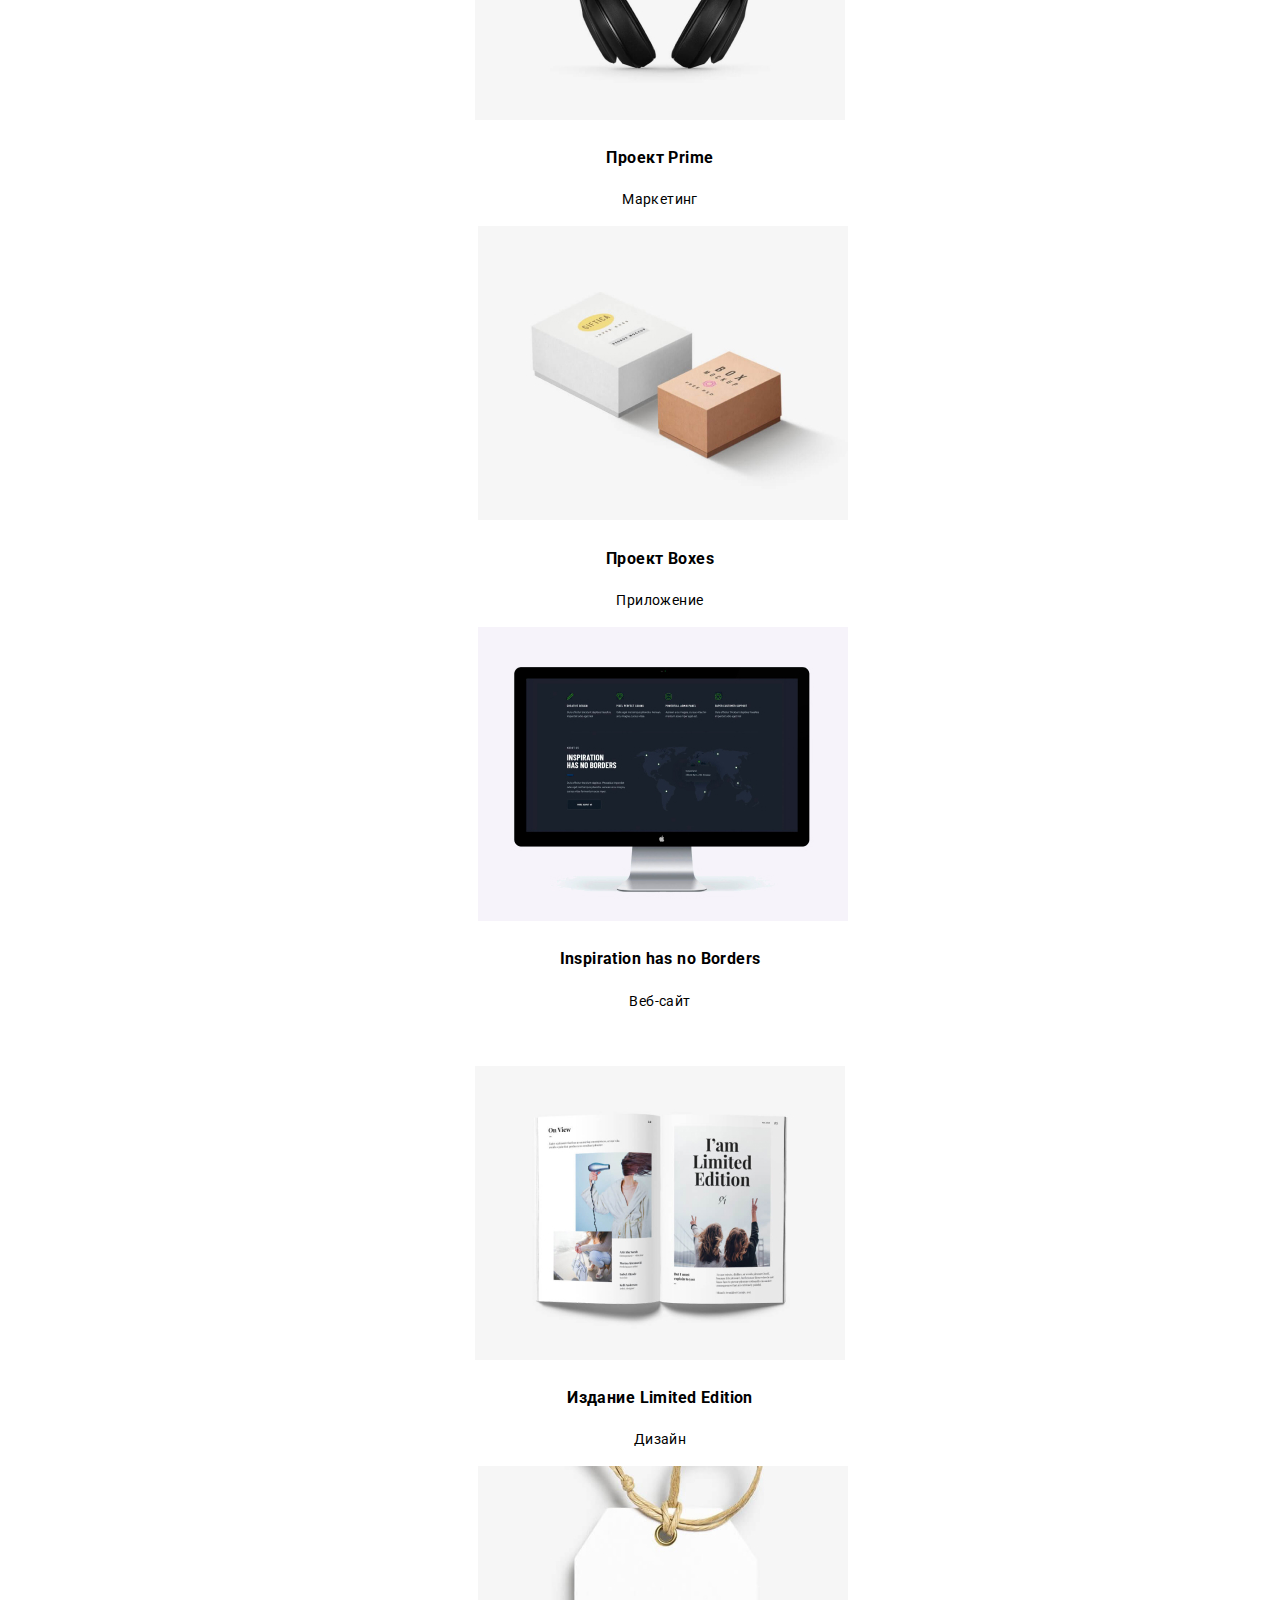
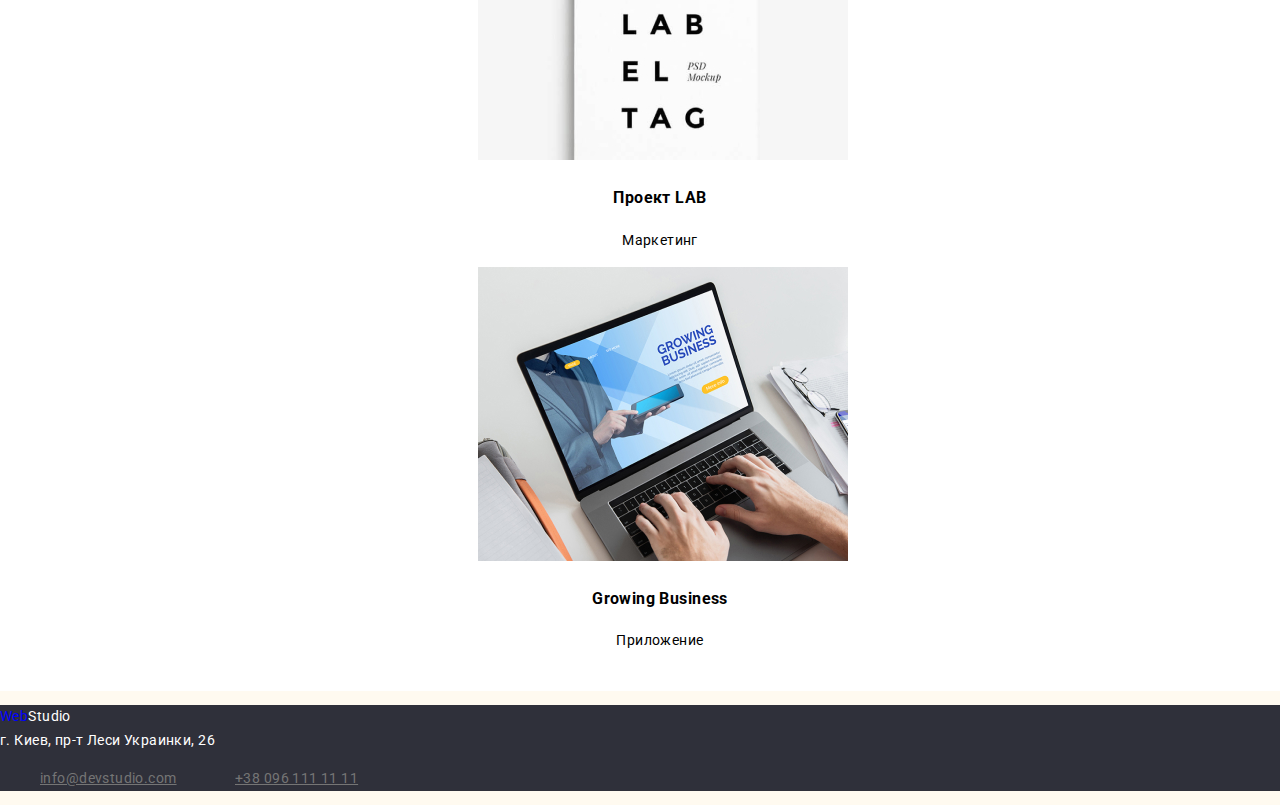
==== commit 46647345: "px" ====
--- a/portfolio.html
+++ b/portfolio.html
@@ -11,7 +11,7 @@
     <link rel="stylesheet" href="./css/style.css"/>
 </head>
 <body>
-    <header>
+    <header class="header-style">
         <a href="./" class="logo-link"><span class="logo-span">Web</span>Studio</a>
         <nav class="nav-site">
             <ul class="list">
--- a/css/style.css
+++ b/css/style.css
@@ -14,7 +14,10 @@
 .main-bg {
   background-color: white;
 }
-
+.header-style {
+  background-color: #FFFFFF;
+  margin-bottom: 1px;
+}
 a.current {
   color: blue;
   text-decoration: none;
@@ -70,10 +73,10 @@
   color: var(--main-text-color-blue);
 }
 
-/* .link-contact :hover, 
-:focus {
-  background-color: var(--main-text-color-blue);
-} */
+.link-contact {
+  margin-right: 50px;
+
+}
 
 /* Список в ряд */
 /* Отцентровать */
@@ -159,6 +162,7 @@
   letter-spacing: 0.03em;
   color: var(--main-text-color-master-black);
 }
+
 /* Стиль заголовка н2 для "Наша команда" */
 .h2-style-team {
   font-weight: 500;
@@ -273,7 +277,7 @@
 letter-spacing: 0.03em;
 color: var(--main-text-color-black);
 background-color: var(--main-text-color-white);
-
+margin-left: 8px;
 }
 /* .portfolio-button:hover,
 :focus, */
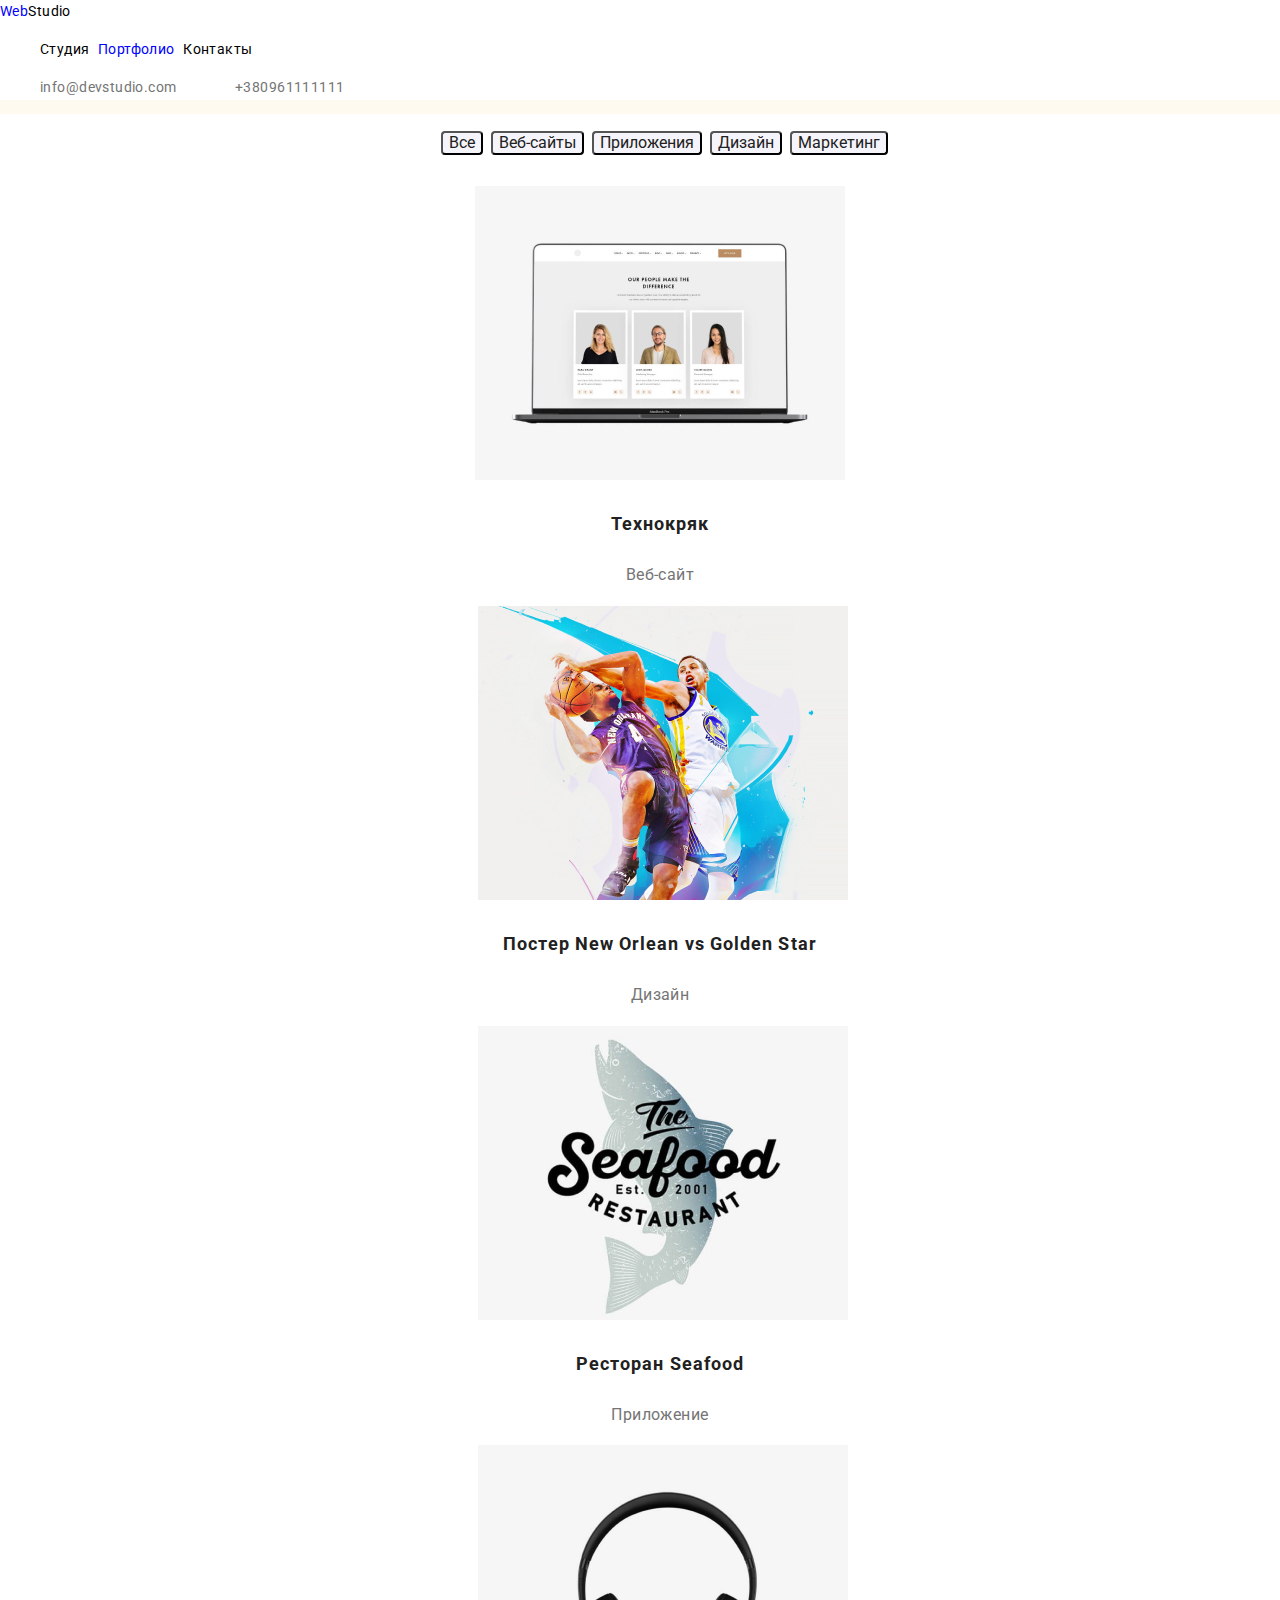
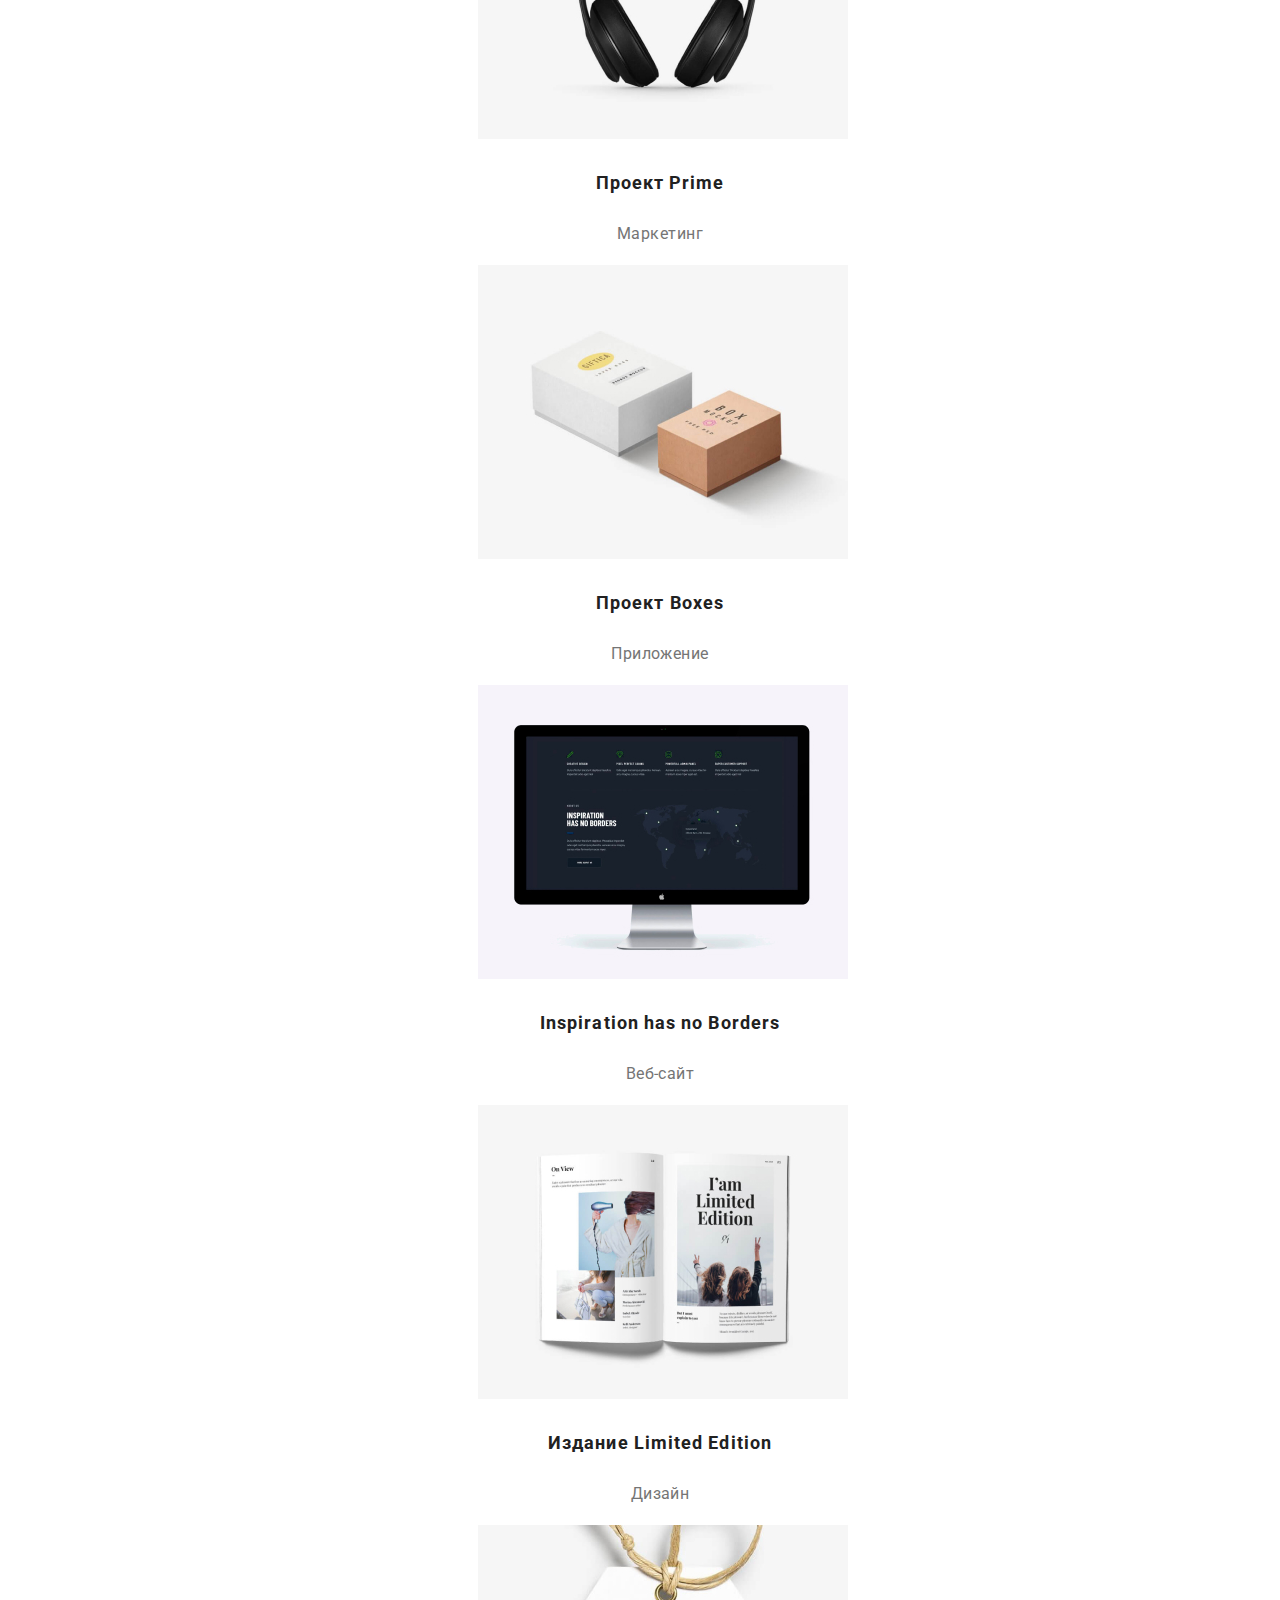
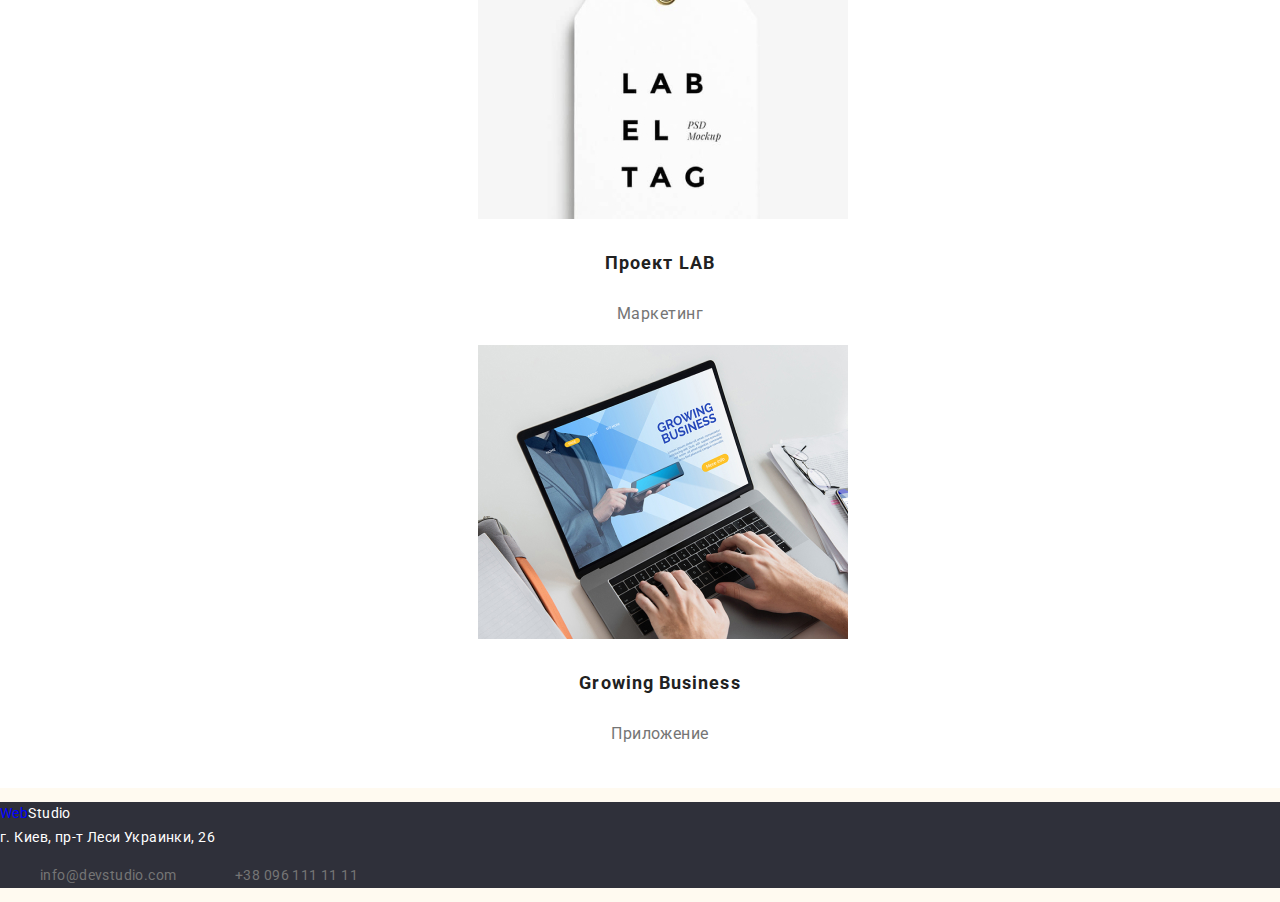
==== commit 1b28366b: "color" ====
--- a/portfolio.html
+++ b/portfolio.html
@@ -51,69 +51,66 @@
                 <li class="line">
                     <a href="" class="link">
                     <img src="./images/img.jpg" alt="Технокряк Веб-сайт" width="370" height="294"/> <!--Ссылка на картинку, подпись и её размер-->
-                    <h3>Технокряк</h3>
-                    <p>Веб-сайт</p>
+                    <h3 class="portfolio-h3-style">Технокряк</h3>
+                    <p class="portfolio-p-style">Веб-сайт</p>
                     </a>
                 </li>
                 <li class="line">
                     <a href="" class="link">
                     <img src="./images/img-1.jpg" alt="Постер New Orlean vs Golden Star Дизайн" width="370" height="294" />
-                    <h3>Постер New Orlean vs Golden Star</h3>
-                    <p>Дизайн</p>
+                    <h3 class="portfolio-h3-style">Постер New Orlean vs Golden Star</h3>
+                    <p class="portfolio-p-style">Дизайн</p>
                     </a>
                 </li>
                 <li class="line">
                     <a href="" class="link">
                     <img src="./images/img-2.jpg" alt="Ресторан Seafood Приложение" width="370" height="294" />
-                    <h3>Ресторан Seafood</h3>
-                    <p>Приложение</p>
+                    <h3 class="portfolio-h3-style">Ресторан Seafood</h3>
+                    <p class="portfolio-p-style">Приложение</p>
                 </a>
             </li>
-                </ul>
-            <ul class="list"> <!--Список в виде точки, <ol> - список с цифрами-->
+            
                 <li class="line">
                     <a href="" class="link">
                     <img src="./images/img-3.jpg" alt="Технокряк Веб-сайт" width="370" height="294"/> <!--Ссылка на картинку, подпись и её размер-->
-                    <h3>Проект Prime</h3>
-                    <p>Маркетинг</p>
+                    <h3 class="portfolio-h3-style">Проект Prime</h3>
+                    <p class="portfolio-p-style">Маркетинг</p>
                 </a>
             </li>
                 <li class="line">
                     <a href="" class="link">
                     <img src="./images/img-4.jpg" alt="Постер New Orlean vs Golden Star Дизайн" width="370" height="294" />
-                    <h3>Проект Boxes</h3>
-                    <p>Приложение</p>
+                    <h3 class="portfolio-h3-style">Проект Boxes</h3>
+                    <p class="portfolio-p-style">Приложение</p>
                 </a>
             </li>
                 <li class="line">
                     <a href="" class="link">
                     <img src="./images/img-5.jpg" alt="Ресторан Seafood Приложение" width="370" height="294" />
-                    <h3>Inspiration has no Borders</h3>
-                    <p>Веб-сайт</p>
+                    <h3 class="portfolio-h3-style">Inspiration has no Borders</h3>
+                    <p class="portfolio-p-style">Веб-сайт</p>
                 </a>
             </li>
-                </ul>
-                
-            <ul class="list"> <!--Список в виде точки, <ol> - список с цифрами-->
+            
                 <li class="line">
                     <a href="" class="link">
                     <img src="./images/img-6.jpg" alt="Технокряк Веб-сайт" width="370" height="294"/> <!--Ссылка на картинку, подпись и её размер-->
-                    <h3>Издание Limited Edition</h3>
-                    <p>Дизайн</p>
+                    <h3 class="portfolio-h3-style">Издание Limited Edition</h3>
+                    <p class="portfolio-p-style">Дизайн</p>
                 </a>
             </li>
                 <li class="line">
                     <a href="" class="link">
                     <img src="./images/img-7.jpg" alt="Постер New Orlean vs Golden Star Дизайн" width="370" height="294" />
-                    <h3>Проект LAB</h3>
-                    <p>Маркетинг</p>
+                    <h3 class="portfolio-h3-style">Проект LAB</h3>
+                    <p class="portfolio-p-style">Маркетинг</p>
                 </a>
             </li>
                 <li class="line">
                     <a href="" class="link">
                     <img src="./images/img-8.jpg" alt="Ресторан Seafood Приложение" width="370" height="294" />
-                    <h3>Growing Business</h3>
-                    <p>Приложение</p>
+                    <h3 class="portfolio-h3-style">Growing Business</h3>
+                    <p class="portfolio-p-style">Приложение</p>
                 </a>
                 </li>
                 </ul>
--- a/css/style.css
+++ b/css/style.css
@@ -9,6 +9,16 @@
   --bg-color-team: rgba(245,244,250,1);
   --bg-color-head-foot: rgba(47,48,58,1);
 }
+
+body {
+  font-family: 'Raleway', "Roboto", sans-serif;
+  font-size: 14px;
+  font-weight: 400;
+  line-height: 1.71;
+  letter-spacing: 0.03em; /* расстояние между буквами*/
+  color: #000000;
+  background-color: floralwhite;
+}
 /* font-family: 'Roboto', sans-serif; */
 /* Цвет фона main */
 .main-bg {
@@ -32,15 +42,7 @@
    background-color: var(--bg-color-team);
  }
 /* Настройка тела сайта */
-body {
-  font-family: 'Raleway', sans-serif;
-  font-family: "Roboto", sans-serif;
-  font-size: 14px;
-  line-height: 1.71;
-  letter-spacing: 0.03em; /* расстояние между буквами*/
-  color: #000000;
-  background-color: floralwhite;
-}
+
 .section-up {
 background-color: var(--bg-color-head-foot);
 max-width: 1600px;
@@ -75,7 +77,7 @@
 
 .link-contact {
   margin-right: 50px;
-
+  text-decoration: none;
 }
 
 /* Список в ряд */
@@ -153,7 +155,6 @@
 }
 /* Стиль заголовка н2 */
 .h2-style {
-  font-family: Roboto;
   font-style: normal;
   font-weight: 700;
   font-size: 36px;
@@ -231,7 +232,6 @@
   align-items: center;
   text-align: center;
   letter-spacing: 0.06em;
-  background-color: var(--bg-color-team);
 }
 
 .button-index {
@@ -250,12 +250,24 @@
   cursor: pointer;
 }
 
+.button {
+  font-family: Roboto, sans-serif;
+  font-style: normal;
+  font-size: 16px;
+  color: #212121;
+  text-align: center;
+  letter-spacing: 0,03em;
+  border-radius: 4px;
+  background-color: var(--bg-color-team);
+}
+
 /* изменение цвета кнопки при наведении */
 .button:hover,
 :focus {
   background-color: #2196f3; /*изменение цвета кнопни*/
   color: #FFFFFF; /*изменение цвета надписи*/
   cursor: pointer;
+
 }
 
 /* Стиль логотипа (цвет, шрифт и т.д.) */
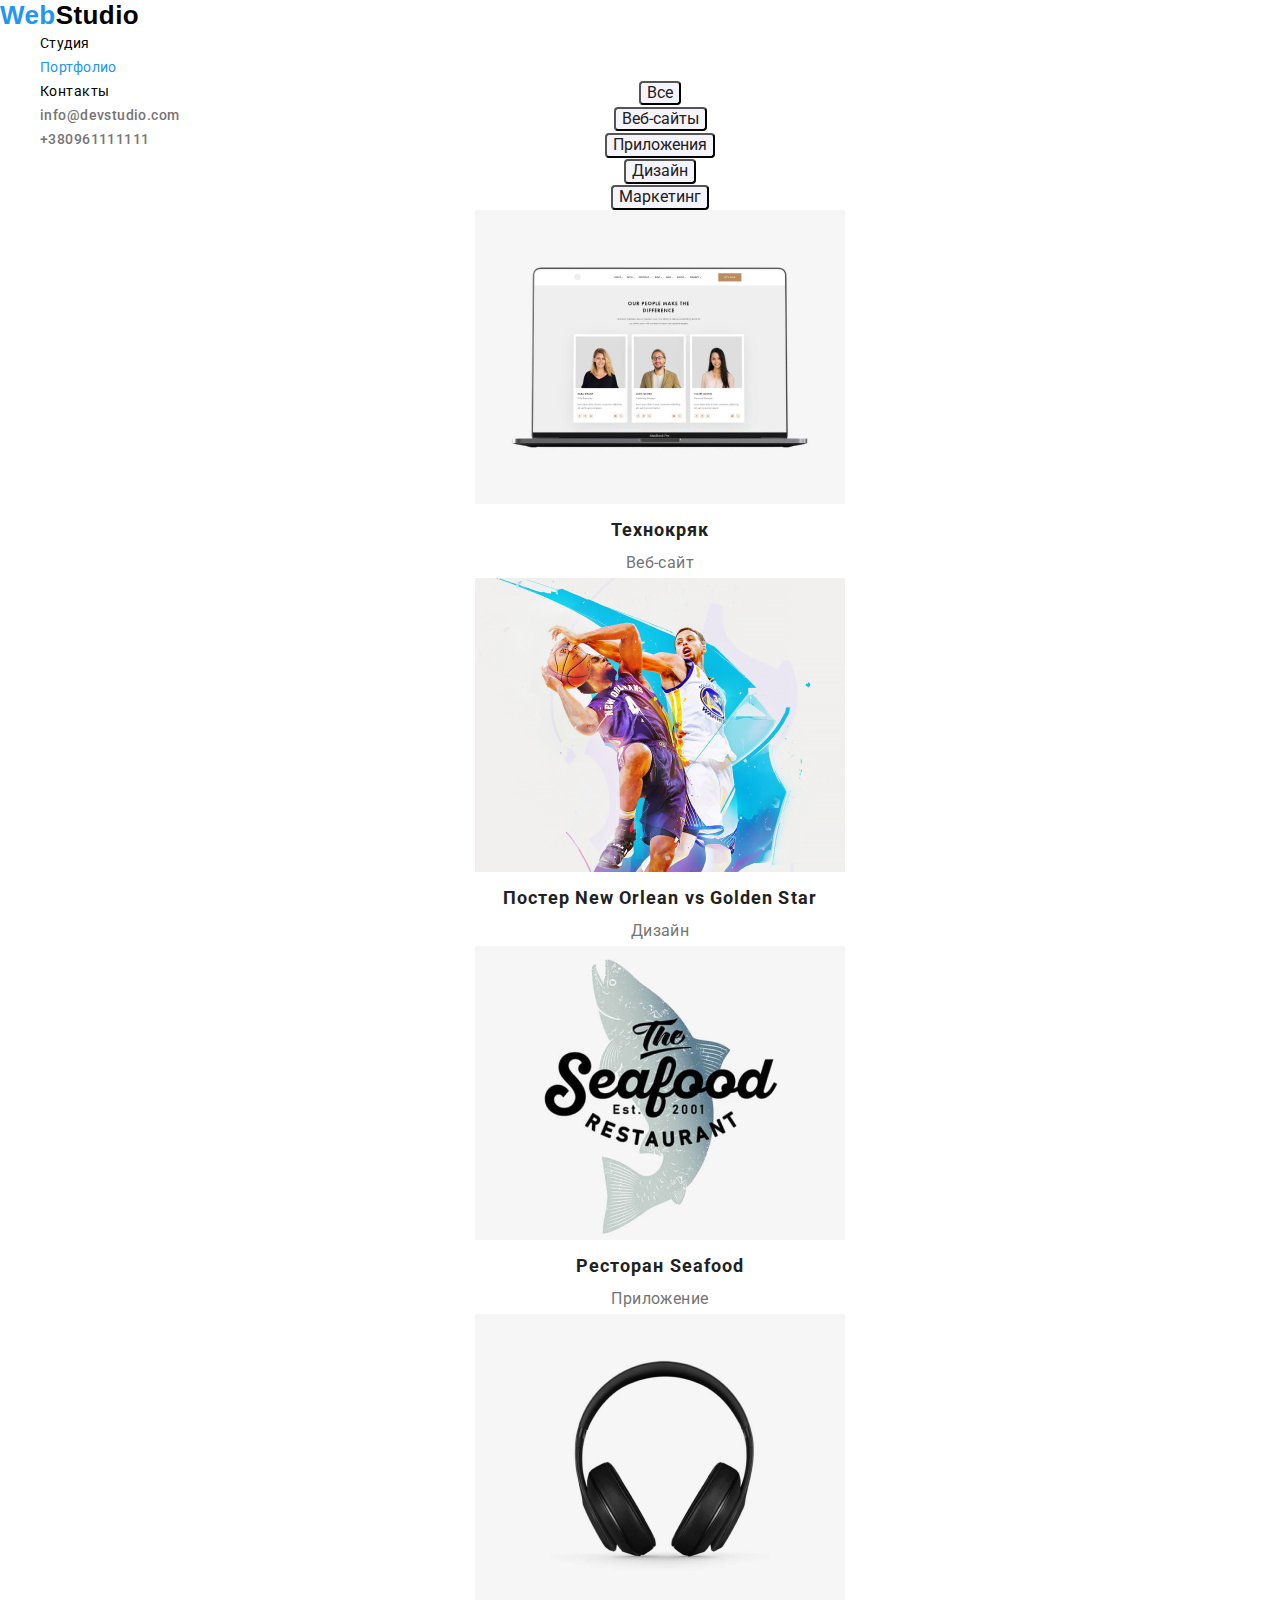
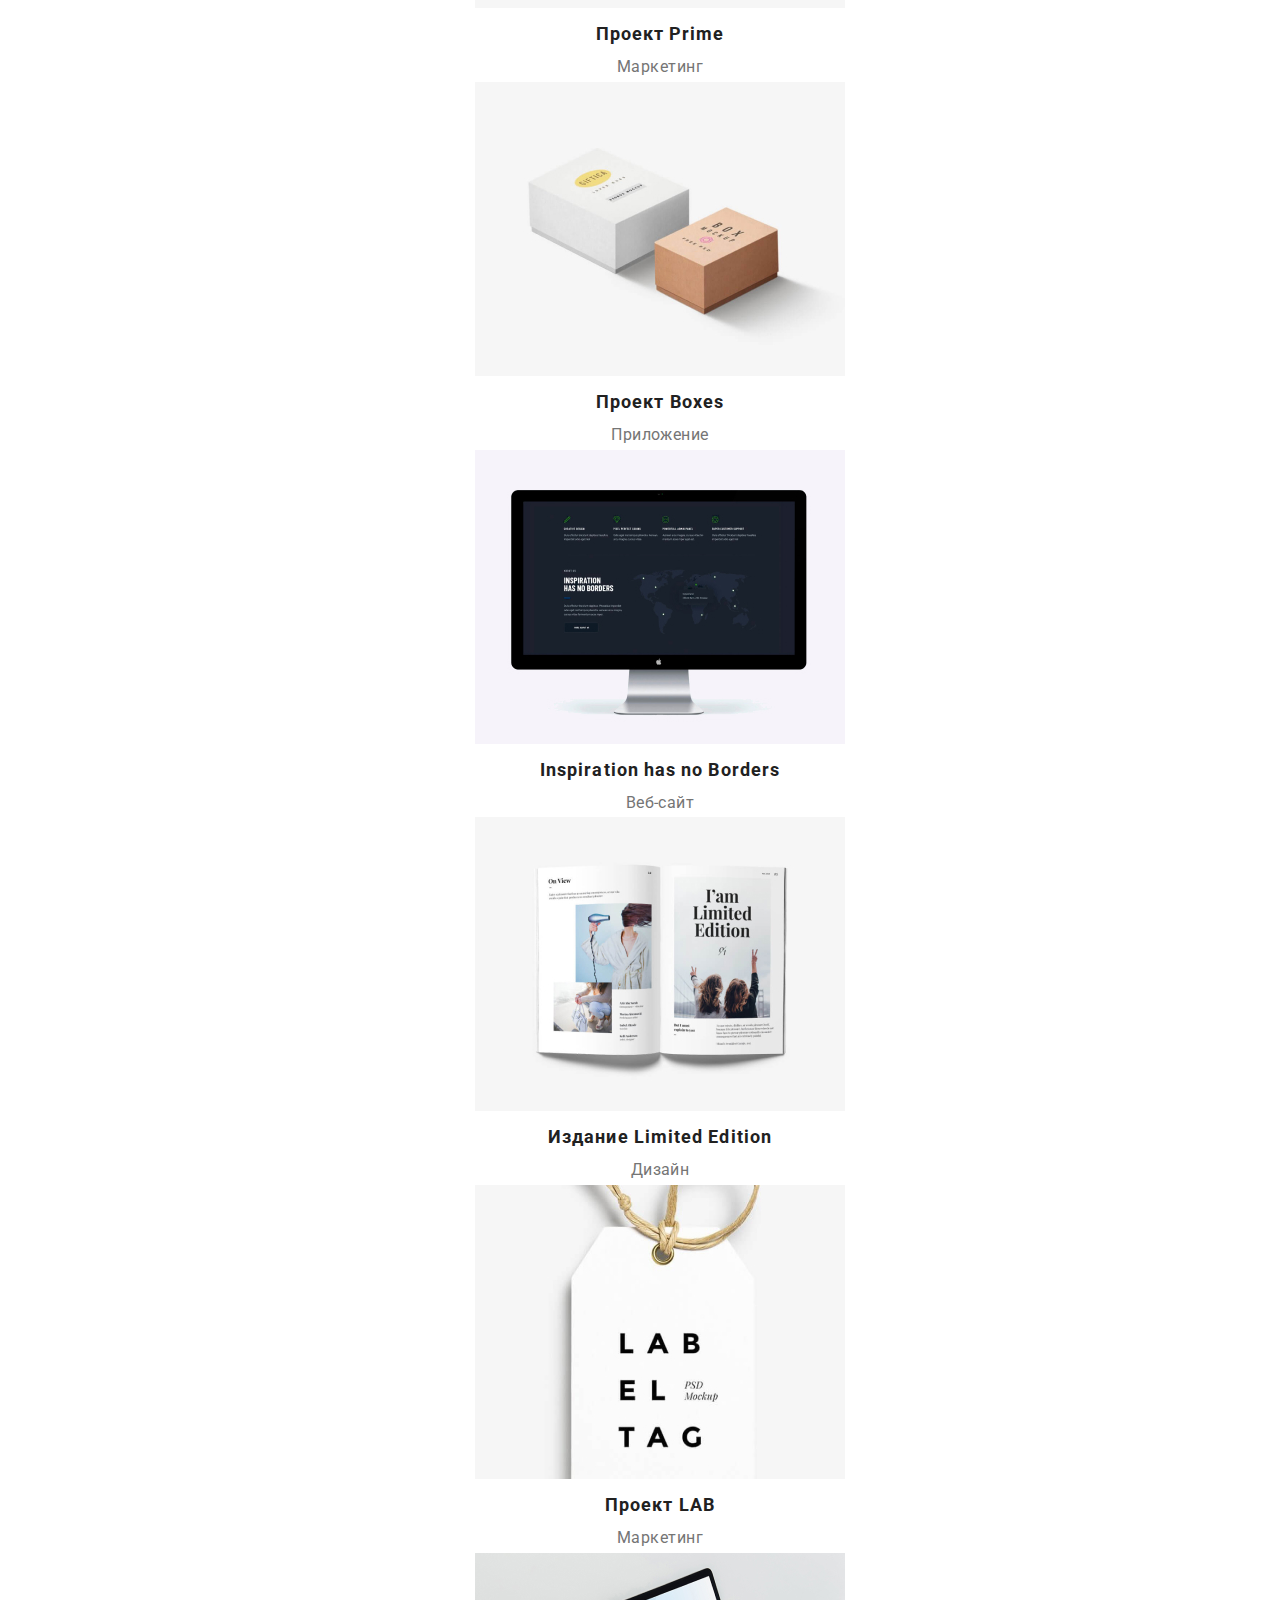
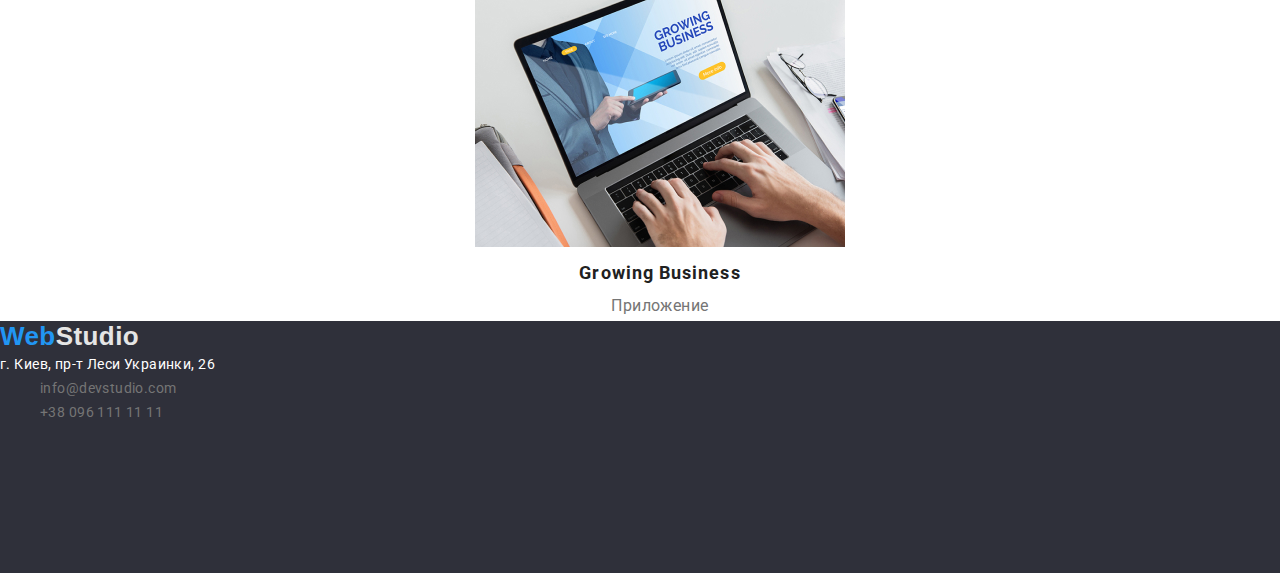
==== commit a8a9f227: "change classes" ====
--- a/portfolio.html
+++ b/portfolio.html
@@ -11,27 +11,27 @@
     <link rel="stylesheet" href="./css/style.css"/>
 </head>
 <body>
-    <header class="header-style">
-        <a href="./" class="logo-link"><span class="logo-span">Web</span>Studio</a>
+    <header class="header">
+        <a href="./" class="logo"><span class="logo-span">Web</span>Studio</a>
         <nav class="nav-site">
             <ul class="list">
                 <li class="line">
                     <a href="./index.html" class="link">Студия</a>
                 </li>
                 <li class="line">
-                    <a href="./portfolio.html" class="current">Портфолио</a>
+                    <a href="./portfolio.html" class="link current">Портфолио</a>
                 </li>
                 <li class="line">
                     <a href="./contacts.html" class="link">Контакты</a>
                 </li>
             </ul>
         </nav>
-        <ul class="list">
+        <ul class="contact">
             <li class="line">    
-                <a href="mailto:info@devstudio.com" class="link-contact">info@devstudio.com</a> 
+                <a href="mailto:info@devstudio.com" class="contact-link">info@devstudio.com</a> 
             </li>
             <li class="line">    
-                <a href="tel:+380961111111" class="link-contact">+380961111111</a>
+                <a href="tel:+380961111111" class="contact-link">+380961111111</a>
             </li>
         </ul>
     </header>
@@ -47,22 +47,22 @@
             </ul>
 
             <h2 class="visually-hidden">Наша команда</h2>
-            <ul class="list"> <!--Список в виде точки, <ol> - список с цифрами-->
-                <li class="line">
+            <ul class="list-team"> <!--Список в виде точки, <ol> - список с цифрами-->
+                <li class="line-team">
                     <a href="" class="link">
                     <img src="./images/img.jpg" alt="Технокряк Веб-сайт" width="370" height="294"/> <!--Ссылка на картинку, подпись и её размер-->
                     <h3 class="portfolio-h3-style">Технокряк</h3>
                     <p class="portfolio-p-style">Веб-сайт</p>
                     </a>
                 </li>
-                <li class="line">
+                <li class="line-team">
                     <a href="" class="link">
                     <img src="./images/img-1.jpg" alt="Постер New Orlean vs Golden Star Дизайн" width="370" height="294" />
                     <h3 class="portfolio-h3-style">Постер New Orlean vs Golden Star</h3>
                     <p class="portfolio-p-style">Дизайн</p>
                     </a>
                 </li>
-                <li class="line">
+                <li class="line-team">
                     <a href="" class="link">
                     <img src="./images/img-2.jpg" alt="Ресторан Seafood Приложение" width="370" height="294" />
                     <h3 class="portfolio-h3-style">Ресторан Seafood</h3>
@@ -70,21 +70,21 @@
                 </a>
             </li>
             
-                <li class="line">
+                <li class="line-team">
                     <a href="" class="link">
                     <img src="./images/img-3.jpg" alt="Технокряк Веб-сайт" width="370" height="294"/> <!--Ссылка на картинку, подпись и её размер-->
                     <h3 class="portfolio-h3-style">Проект Prime</h3>
                     <p class="portfolio-p-style">Маркетинг</p>
                 </a>
             </li>
-                <li class="line">
+                <li class="line-team">
                     <a href="" class="link">
                     <img src="./images/img-4.jpg" alt="Постер New Orlean vs Golden Star Дизайн" width="370" height="294" />
                     <h3 class="portfolio-h3-style">Проект Boxes</h3>
                     <p class="portfolio-p-style">Приложение</p>
                 </a>
             </li>
-                <li class="line">
+                <li class="line-team">
                     <a href="" class="link">
                     <img src="./images/img-5.jpg" alt="Ресторан Seafood Приложение" width="370" height="294" />
                     <h3 class="portfolio-h3-style">Inspiration has no Borders</h3>
@@ -92,21 +92,21 @@
                 </a>
             </li>
             
-                <li class="line">
+                <li class="line-team">
                     <a href="" class="link">
                     <img src="./images/img-6.jpg" alt="Технокряк Веб-сайт" width="370" height="294"/> <!--Ссылка на картинку, подпись и её размер-->
                     <h3 class="portfolio-h3-style">Издание Limited Edition</h3>
                     <p class="portfolio-p-style">Дизайн</p>
                 </a>
             </li>
-                <li class="line">
+                <li class="line-team">
                     <a href="" class="link">
                     <img src="./images/img-7.jpg" alt="Постер New Orlean vs Golden Star Дизайн" width="370" height="294" />
                     <h3 class="portfolio-h3-style">Проект LAB</h3>
                     <p class="portfolio-p-style">Маркетинг</p>
                 </a>
             </li>
-                <li class="line">
+                <li class="line- team">                                                                                                                                                                                                                                                                                                                                                                                                                                                                                                                                                                                                                                                                                                                                                                                                                                                                                                                                                                                                                                                                                                                                                                                                                                                                                                                                                                                                                                                                                                                                                                                                                                                                                                                                                                                                                                                                                                                                                                                                                                                                                                                                                                                                                                                                                                                                                                                                                                                                                                                                                                                                                                                                                                                                                                                                                                                                         
                     <a href="" class="link">
                     <img src="./images/img-8.jpg" alt="Ресторан Seafood Приложение" width="370" height="294" />
                     <h3 class="portfolio-h3-style">Growing Business</h3>
@@ -118,15 +118,15 @@
              </main>
             
     <footer class="footer-text-color">
-        <a href="./" class="logo-link"><span class="logo-span">Web</span>Studio</a> <!--ссылка на главную страницу "./" обозначает корневую папку и отправляет на главную страницу-->
+        <a href="./" class="logo-footer"><span class="logo-span">Web</span>Studio</a> <!--ссылка на главную страницу "./" обозначает корневую папку и отправляет на главную страницу-->
         <address class="address-footer"><!--адрес-->
             г. Киев, пр-т Леси Украинки, 26 <!--адрес-->
-            <ul class="list">
+            <ul class="list-team">
                 <li class="line">
-                    <a href="mailto:info@devstudio.com" class="link-contact">info@devstudio.com</a> <!--Активный имэйл-->
+                    <a href="mailto:info@devstudio.com" class="contact-link">info@devstudio.com</a> <!--Активный имэйл-->
                 </li>
                 <li class="line">
-                    <a href="tel:+380961111111" class="link-contact">+38 096 111 11 11</a> <!--Активный телефон-->
+                    <a href="tel:+380961111111" class="contact-link">+38 096 111 11 11</a> <!--Активный телефон-->
                 </li>
             </ul>
             </address>
--- a/css/style.css
+++ b/css/style.css
@@ -1,3 +1,7 @@
+/* @font-face {
+  font-family: "Relaway";
+  
+} */
 :root {
   --main-text-color-gray: rgba(117,117,117,1);
   --main-text-color-black: rgba(33,33,33,1);
@@ -10,6 +14,18 @@
   --bg-color-head-foot: rgba(47,48,58,1);
 }
 
+h1,
+h2,
+h3,
+p,
+ul {
+  margin: 0;
+}
+
+li {
+  list-style: none;
+}
+
 body {
   font-family: 'Raleway', "Roboto", sans-serif;
   font-size: 14px;
@@ -17,83 +33,90 @@
   line-height: 1.71;
   letter-spacing: 0.03em; /* расстояние между буквами*/
   color: #000000;
-  background-color: floralwhite;
+  background-color: #E5E5E5;
+}
+
+a.current {
+  color: #2196F3;
+  text-decoration: none;
 }
 /* font-family: 'Roboto', sans-serif; */
 /* Цвет фона main */
 .main-bg {
   background-color: white;
 }
-.header-style {
+.header {
+  /* position: absolute; */
+  width: 1600px;
+  height: 80px;
+  /* margin-left: 0; */
+  /* margin-top: 0; */
   background-color: #FFFFFF;
-  margin-bottom: 1px;
-}
-a.current {
-  color: blue;
+  /* margin-bottom: 1px; */
+}
+
+.logo,
+.logo-footer {
+  font-family: "Raleway", sans-serif;
+  text-decoration: none; 
+  font-style: normal;
+  font-weight: bold;
+  font-size: 26px;
+  letter-spacing: 0,03em;
+  /* position: absolute; */
+  width: 145px;
+  line-height: 1.2;
+  color: inherit;
+  /* margin-left: 215px; */
+  color: #000000;
+}
+
+.logo-footer {
+  color: #E5E5E5;
+}
+
+/* .contact {
+  display: inline-flex;
+  margin-right: 215px;
+} */
+
+.logo-span {
+  color: #2196F3;
+  
+}
+
+.line-team {
+  font-family: "Roboto";
+  
+}
+
+.contact-link {
+  /* margin-right: 50px; */
   text-decoration: none;
-}
-
-/* Применение классов */
-/* настройка цвета логотипа, а именно части Web */
-.logo-span {
-color: blue;
-}
- .team {
-   background-color: var(--bg-color-team);
- }
-/* Настройка тела сайта */
-
-.section-up {
-background-color: var(--bg-color-head-foot);
-max-width: 1600px;
-height: 600px;
-}
-
-.logo-link
-{
-  text-decoration: none; /* убирает подчеркивание с ссылки */
-  color: inherit; /* обесцвечивает ссылку */
-  /* margin-left: 215px; */
-  width: 145px;
-  height: 31px;
-  max-width: 1600px;
-  height: 80px;
-}
-.address-footer {
+  color: var(--main-text-color-gray);
+}
+
+.team-name {
+  font-family: "Roboto";
   font-style: normal;
-
-}
-/* обесцвечивание и скрытия подч]ркивания для ссылки */
-.link {
-  text-decoration: none; /* убирает подчеркивание с ссылки */
-  color: inherit; /*обесцвечивает ссылку*/
-}
-
-/* изменение ссылки при наведении */
-.link :hover, 
-:focus {
-  color: var(--main-text-color-blue);
-}
-
-.link-contact {
-  margin-right: 50px;
-  text-decoration: none;
-}
-
-/* Список в ряд */
-/* Отцентровать */
-.center {
-  text-align: center;
-
-}
-/* Убрать нумерацию списка */
-.list {
-  list-style: none;
-}
-/* Выстраивание списка в ряд */
-.line {
-        display: inline;
-        margin-right: 5px;
+  font-weight: 500;
+  font-size: 16px;
+  letter-spacing: 0.03em;
+  color: var(--main-text-color-black);
+}
+
+.list-footer {
+  font-family: Roboto;
+font-style: normal;
+font-weight: normal;
+font-size: 14px;
+letter-spacing: 0.03em;
+color: rgba(255, 255, 255, 0.6);
+}
+
+/* .line { */
+   
+   /* margin-right: 5px; */
         /* list-style: none;убираем маркеры списка */
         /*display: inline-block; /* Отображать как строчный элемент */
         /* margin: 0; убираем верхнее и нижнее поле, равное 1em */
@@ -101,12 +124,66 @@
         /* margin-right: 5px; Отступ слева */
         /* border: 1px solid #000; Рамка вокруг текста
         padding: 3px; Поля вокруг текста */
-    }
-    .list :hover,
+    
+
+
+.list {
+  list-style: none;
+}
+
+.contact {
+  font-family: Roboto;
+font-style: normal;
+font-weight: 500;
+font-size: 14px;
+letter-spacing: 0.03em;
+color: var(--bg-color-gray);
+}
+
+/* Применение классов */
+/* настройка цвета логотипа, а именно части Web */
+
+ /* .team {
+   background-color: var(--bg-color-team);
+ } */
+/* Настройка тела сайта */
+
+.section-up {
+background-color: var(--bg-color-head-foot);
+max-width: 1600px;
+height: 600px;
+}
+
+
+.address-footer {
+  font-style: normal;
+
+}
+/* обесцвечивание и скрытия подч]ркивания для ссылки */
+.link {
+  text-decoration: none; /* убирает подчеркивание с ссылки */
+  color: inherit; /*обесцвечивает ссылку*/
+}
+
+/* изменение ссылки при наведении */
+/* .link :hover, 
+:focus {
+  color: #2196F3;
+} */
+
+
+
+/* Список в ряд */
+/* Отцентровать */
+.center {
+  text-align: center;
+}
+
+  .line :hover,
     :focus {
     color: #2196F3;
 
-    }
+    } 
 /* .up-phone-email-style { */
 /* font-weight: 500; */
 /* font-size: 14px; */
@@ -126,6 +203,8 @@
 .footer-text-color {
   color: #FFFFFF;
   background-color: var(--bg-color-head-foot);
+  max-width: 1600px;
+  height: 252px;
 }
 /* оформление адреса нижнего меню */
 /* .down-menue-address-style {
@@ -165,14 +244,14 @@
 }
 
 /* Стиль заголовка н2 для "Наша команда" */
-.h2-style-team {
+/* .h2-style-team {
   font-weight: 500;
   font-size: 16px;
   line-height: 1.9;
-  /* text-align: center; */
+  text-align: center;
   letter-spacing: 0.03em;
   color: var(--main-text-color-master-black);
-}
+} */
 /* Стиль заготовка н3 */
 .h3-style {
   font-weight: 700;
@@ -207,6 +286,7 @@
 }
 /* Стиль для cтилизации заголовка фото в портфолио */
 .portfolio-h3-style {
+  font-family: "Roboto";
 font-weight: 700;
 font-size: 18px;
 line-height: 2;
@@ -223,42 +303,41 @@
 }
 /* Стиль кнопки на главной странице */
 .list-button {
-  list-style: none;
-  font-family: inherit;
   font-weight: 700;
   font-size: 16px;
-  line-height: 1.87;
-  display: inline-flex;
+  line-height: 1.87;;
   align-items: center;
   text-align: center;
   letter-spacing: 0.06em;
 }
 
 .button-index {
+  display: block;
   background-color: #2196f3;
   color: #E5E5E5;
   width: 200px;
   height: 50px;
-  margin-left: 700px;
-  margin-right: 700px;
+  margin: auto;
   border-radius: 4px;
 }
 .button-index:hover,
 :focus {
-  background-color: #2196F3;
-  color: black;
+  /* background-color: #2196F3;
+  color: black; */
   cursor: pointer;
 }
 
 .button {
-  font-family: Roboto, sans-serif;
+  display: inline;
+  font-family: "Roboto", sans-serif;
   font-style: normal;
   font-size: 16px;
-  color: #212121;
+  color: var(--main-text-color-black);
   text-align: center;
   letter-spacing: 0,03em;
   border-radius: 4px;
   background-color: var(--bg-color-team);
+
 }
 
 /* изменение цвета кнопки при наведении */
@@ -271,35 +350,23 @@
 }
 
 /* Стиль логотипа (цвет, шрифт и т.д.) */
-.logo-style {  
-font-family: "Raleway", sans-serif;
-font-style: normal;
-font-weight: 700;
-font-size: 26px;
-line-height: 1.2;
-letter-spacing: 0.03em;
-color: #000000;
-}
+
 /* Стиль кнопок на странице портфолио */
 .portfolio-button {
 font-weight: 500;
 font-size: 16px;
+font-style: normal;
 line-height: 1.63;
 text-align: center;
 letter-spacing: 0.03em;
 color: var(--main-text-color-black);
 background-color: var(--main-text-color-white);
-margin-left: 8px;
+/* margin-left: 8px; */
 }
 /* .portfolio-button:hover,
-:focus, */
-.portfolio-button:hover,
-.portfolio-button:focus {
-  background-color: var(--main-text-color-blue); /*изменение цвета кнопни*/
-  color: var(--main-text-color-white);  /*изменение цвета надписи*/
-
-  /* cursor: pointer; */
-}
+:focus,
+{
+} */
 
 /* .portfolio-button.primary {
   background-color: var(--main-text-color-blue);
@@ -313,9 +380,6 @@
   border-color: var(--main-text-color-white);
 } */
 
-.link-contact {
-  color: var(--main-text-color-gray);
-}
 
 /* Класс скрывающий элементы */
 .visually-hidden {
@@ -329,9 +393,9 @@
   overflow: hidden;
 }
 /* цвет текста для отображения активной сылкиы */
-.current {
+/* .current {
   color: var(--main-text-color-blue);
-}
+} */
 /* цвет текста для отображения активной сылкиы */
 .current-button {
   color: var(--main-text-color-white);
@@ -391,10 +455,10 @@
   width: 270px;
   height: 368px;
   /* height: 368px; */
-  left: 215px;
-  top: 1635px;
+  /* left: 215px; */
+  /* top: 1635px; */
   background: var(--main-text-color-white);
   /* material shadow v1 */  
   /* box-shadow: 0px 1px 3px rgba(0, 0, 0, 0.12), 0px 1px 1px rgba(0, 0, 0, 0.14), 0px 2px 1px rgba(0, 0, 0, 0.2); */
-  /* border-radius: 0px 0px 4px 4px; */
+  border-radius: 0px 0px 4px 4px;
 }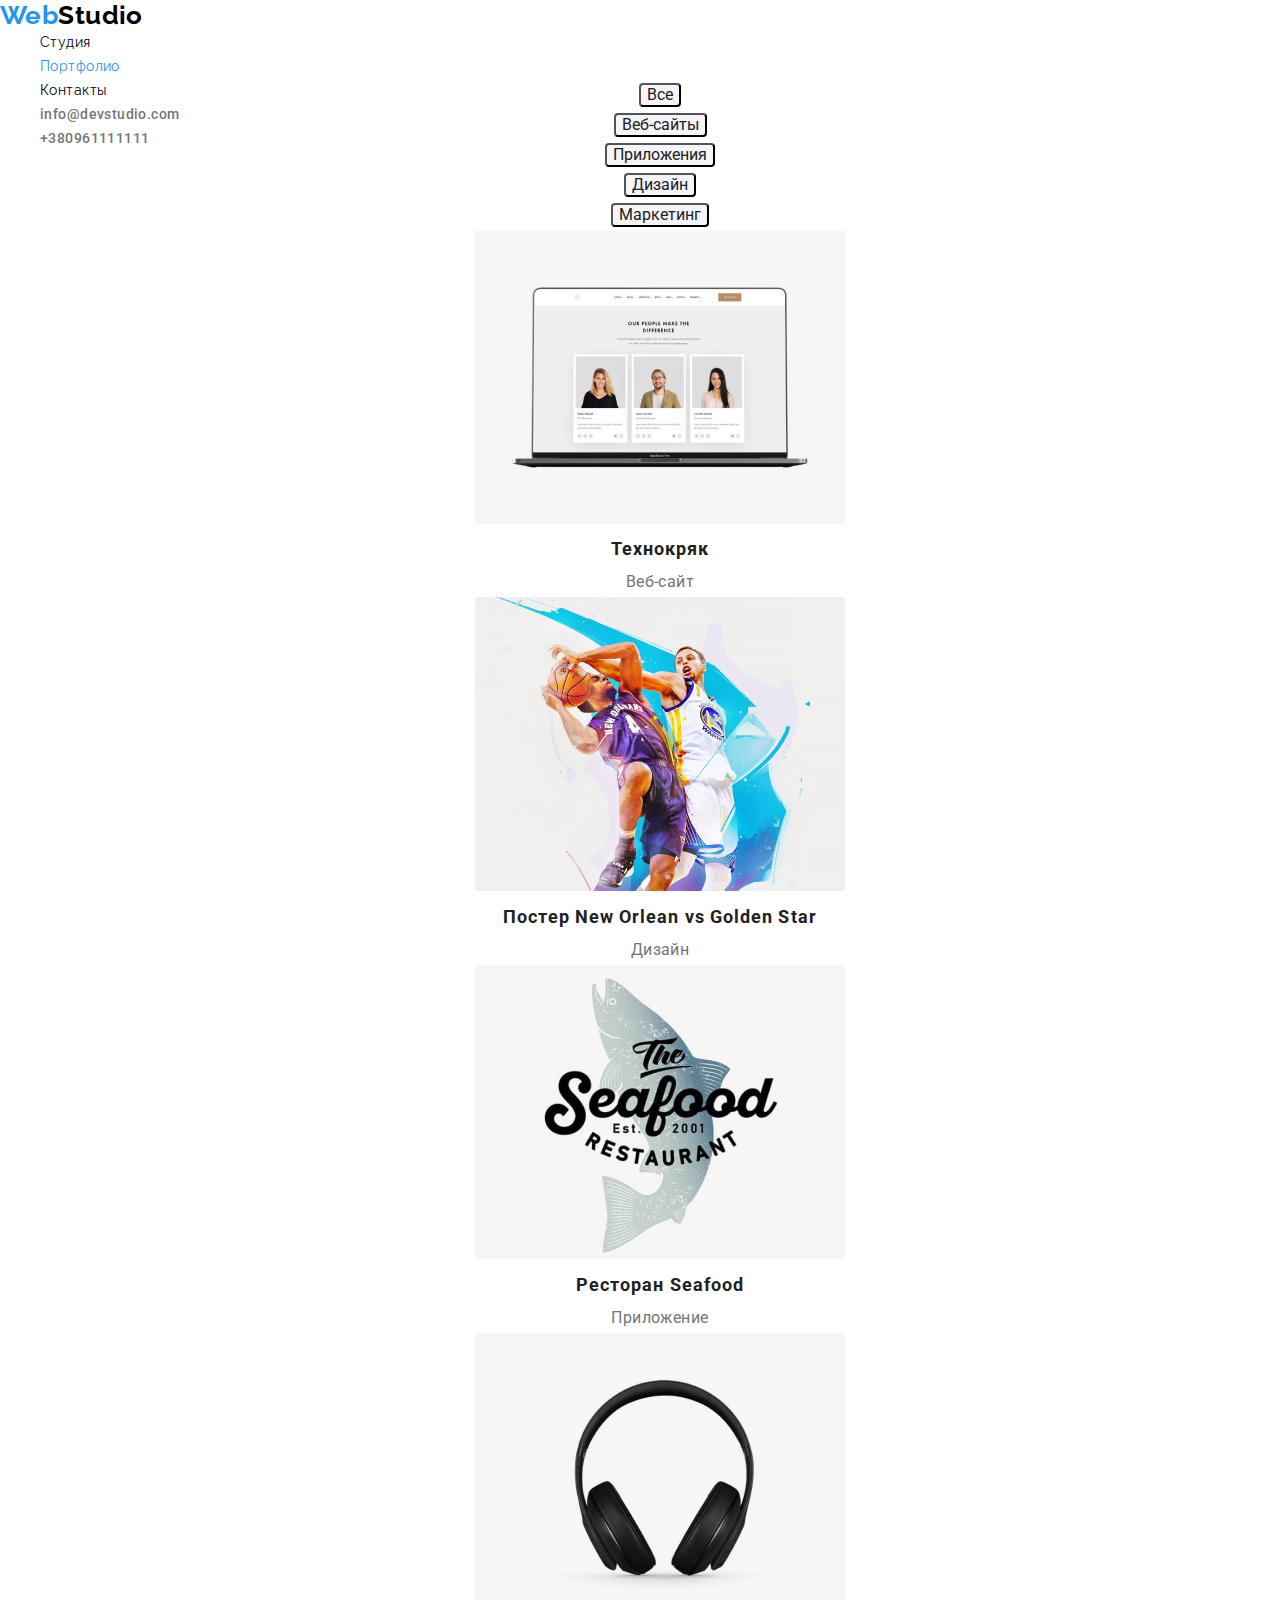
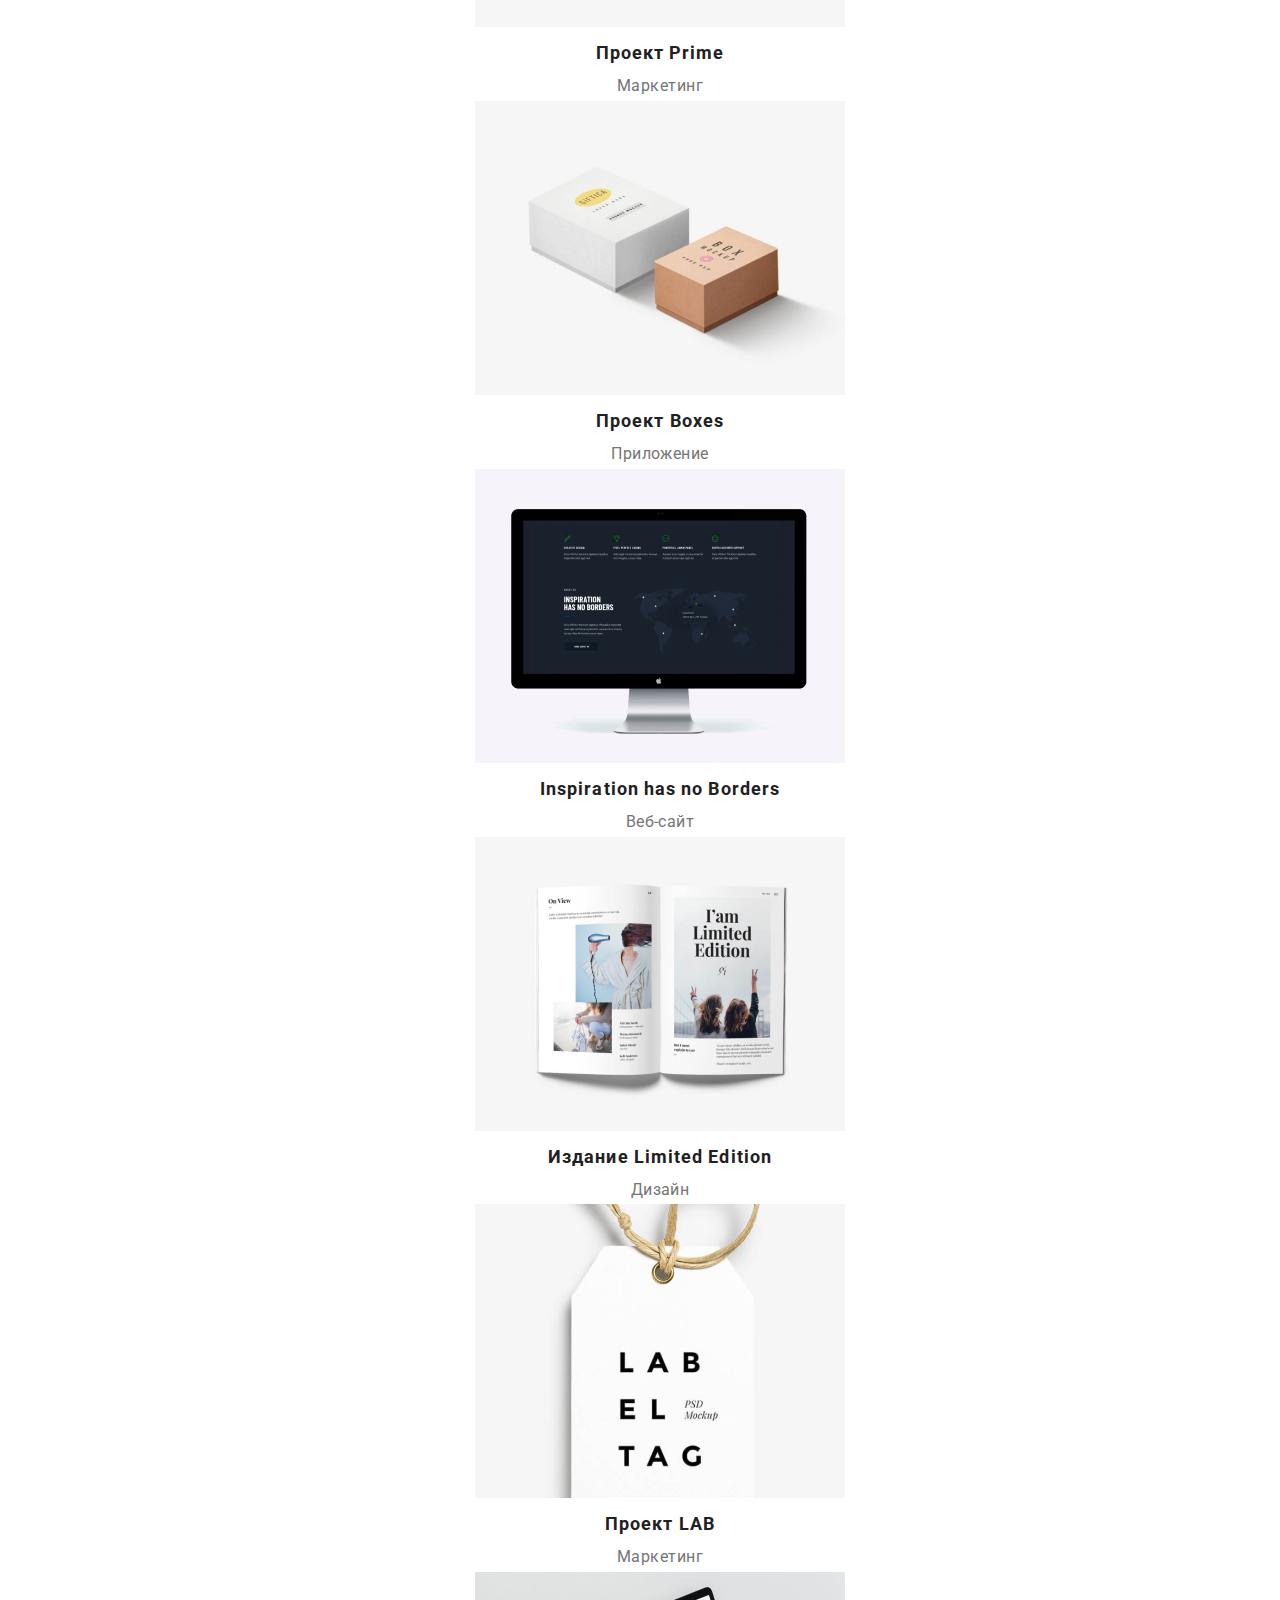
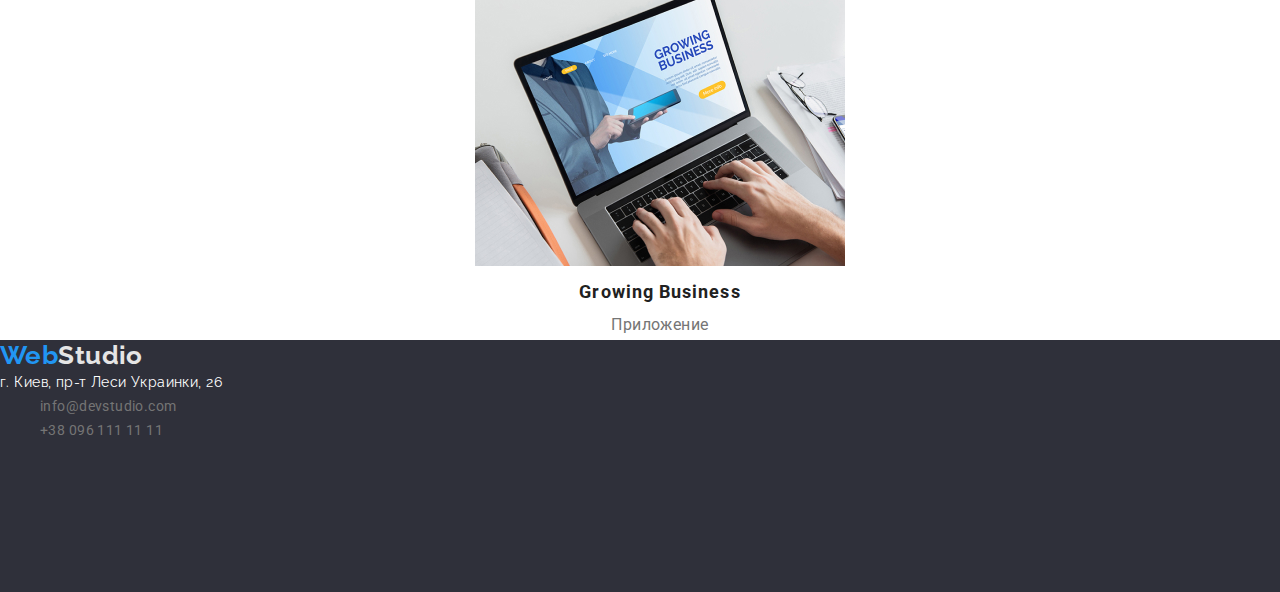
==== commit 6ab4da88: "qw" ====
--- a/portfolio.html
+++ b/portfolio.html
@@ -1,4 +1,3 @@
-<!DOCTYPE html>
 <html lang="ru">
 <head>
     <meta charset="UTF-8"/>
@@ -6,7 +5,8 @@
     <meta name="goit-markup-hw-02/" content="второе ДЗ"/>
     <title>Homework-2</title>
     <link rel="preconnect" href="https://fonts.gstatic.com"/>
-    <link href="https://fonts.googleapis.com/css2?family=Roboto:wght@400;500;700;900&display=swap" rel="stylesheet"/>
+    <link rel="preconnect" href="https://fonts.gstatic.com">
+<link href="https://fonts.googleapis.com/css2?family=Raleway:wght@500;700&family=Roboto:wght@400;500;700;900&display=swap" rel="stylesheet">
     <link rel="stylesheet" href="https://cdnjs.cloudflare.com/ajax/libs/modern-normalize/0.2.0/modern-normalize.min.css"/>
     <link rel="stylesheet" href="./css/style.css"/>
 </head>
@@ -14,7 +14,7 @@
     <header class="header">
         <a href="./" class="logo"><span class="logo-span">Web</span>Studio</a>
         <nav class="nav-site">
-            <ul class="list">
+            <ul class="nav-list">
                 <li class="line">
                     <a href="./index.html" class="link">Студия</a>
                 </li>
@@ -106,7 +106,7 @@
                     <p class="portfolio-p-style">Маркетинг</p>
                 </a>
             </li>
-                <li class="line- team">                                                                                                                                                                                                                                                                                                                                                                                                                                                                                                                                                                                                                                                                                                                                                                                                                                                                                                                                                                                                                                                                                                                                                                                                                                                                                                                                                                                                                                                                                                                                                                                                                                                                                                                                                                                                                                                                                                                                                                                                                                                                                                                                                                                                                                                                                                                                                                                                                                                                                                                                                                                                                                                                                                                                                                                                                                                                         
+                <li class="line-team">                                                                                                                                                                                                                                                                                                                                                                                                                                                                                                                                                                                                                                                                                                                                                                                                                                                                                                                                                                                                                                                                                                                                                                                                                                                                                                                                                                                                                                                                                                                                                                                                                                                                                                                                                                                                                                                                                                                                                                                                                                                                                                                                                                                                                                                                                                                                                                                                                                                                                                                                                                                                                                                                                                                                                                                                                                                                         
                     <a href="" class="link">
                     <img src="./images/img-8.jpg" alt="Ресторан Seafood Приложение" width="370" height="294" />
                     <h3 class="portfolio-h3-style">Growing Business</h3>
@@ -121,7 +121,7 @@
         <a href="./" class="logo-footer"><span class="logo-span">Web</span>Studio</a> <!--ссылка на главную страницу "./" обозначает корневую папку и отправляет на главную страницу-->
         <address class="address-footer"><!--адрес-->
             г. Киев, пр-т Леси Украинки, 26 <!--адрес-->
-            <ul class="list-team">
+            <ul class="list-footer">
                 <li class="line">
                     <a href="mailto:info@devstudio.com" class="contact-link">info@devstudio.com</a> <!--Активный имэйл-->
                 </li>
--- a/css/style.css
+++ b/css/style.css
@@ -37,7 +37,7 @@
 }
 
 a.current {
-  color: #2196F3;
+  color: rgba(33, 150, 243, 1);
   text-decoration: none;
 }
 /* font-family: 'Roboto', sans-serif; */
@@ -352,17 +352,7 @@
 /* Стиль логотипа (цвет, шрифт и т.д.) */
 
 /* Стиль кнопок на странице портфолио */
-.portfolio-button {
-font-weight: 500;
-font-size: 16px;
-font-style: normal;
-line-height: 1.63;
-text-align: center;
-letter-spacing: 0.03em;
-color: var(--main-text-color-black);
-background-color: var(--main-text-color-white);
-/* margin-left: 8px; */
-}
+
 /* .portfolio-button:hover,
 :focus,
 {
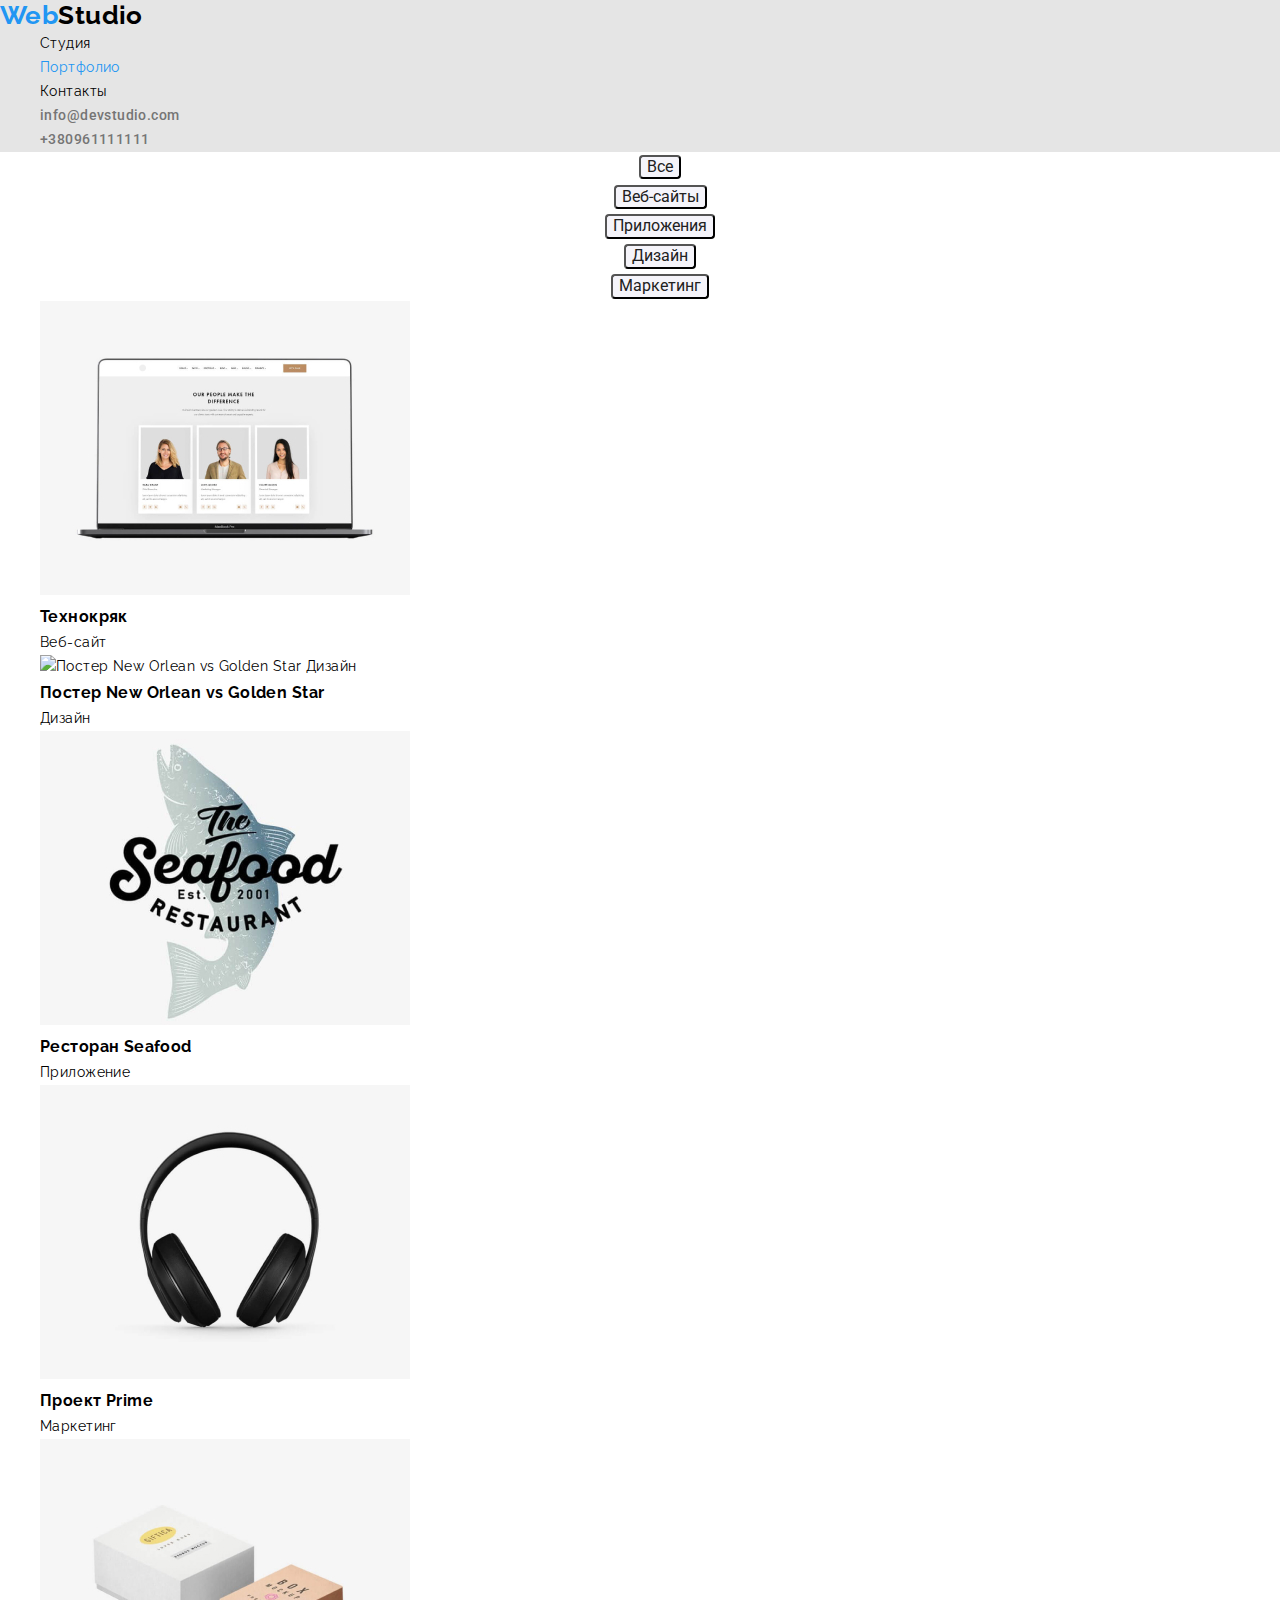
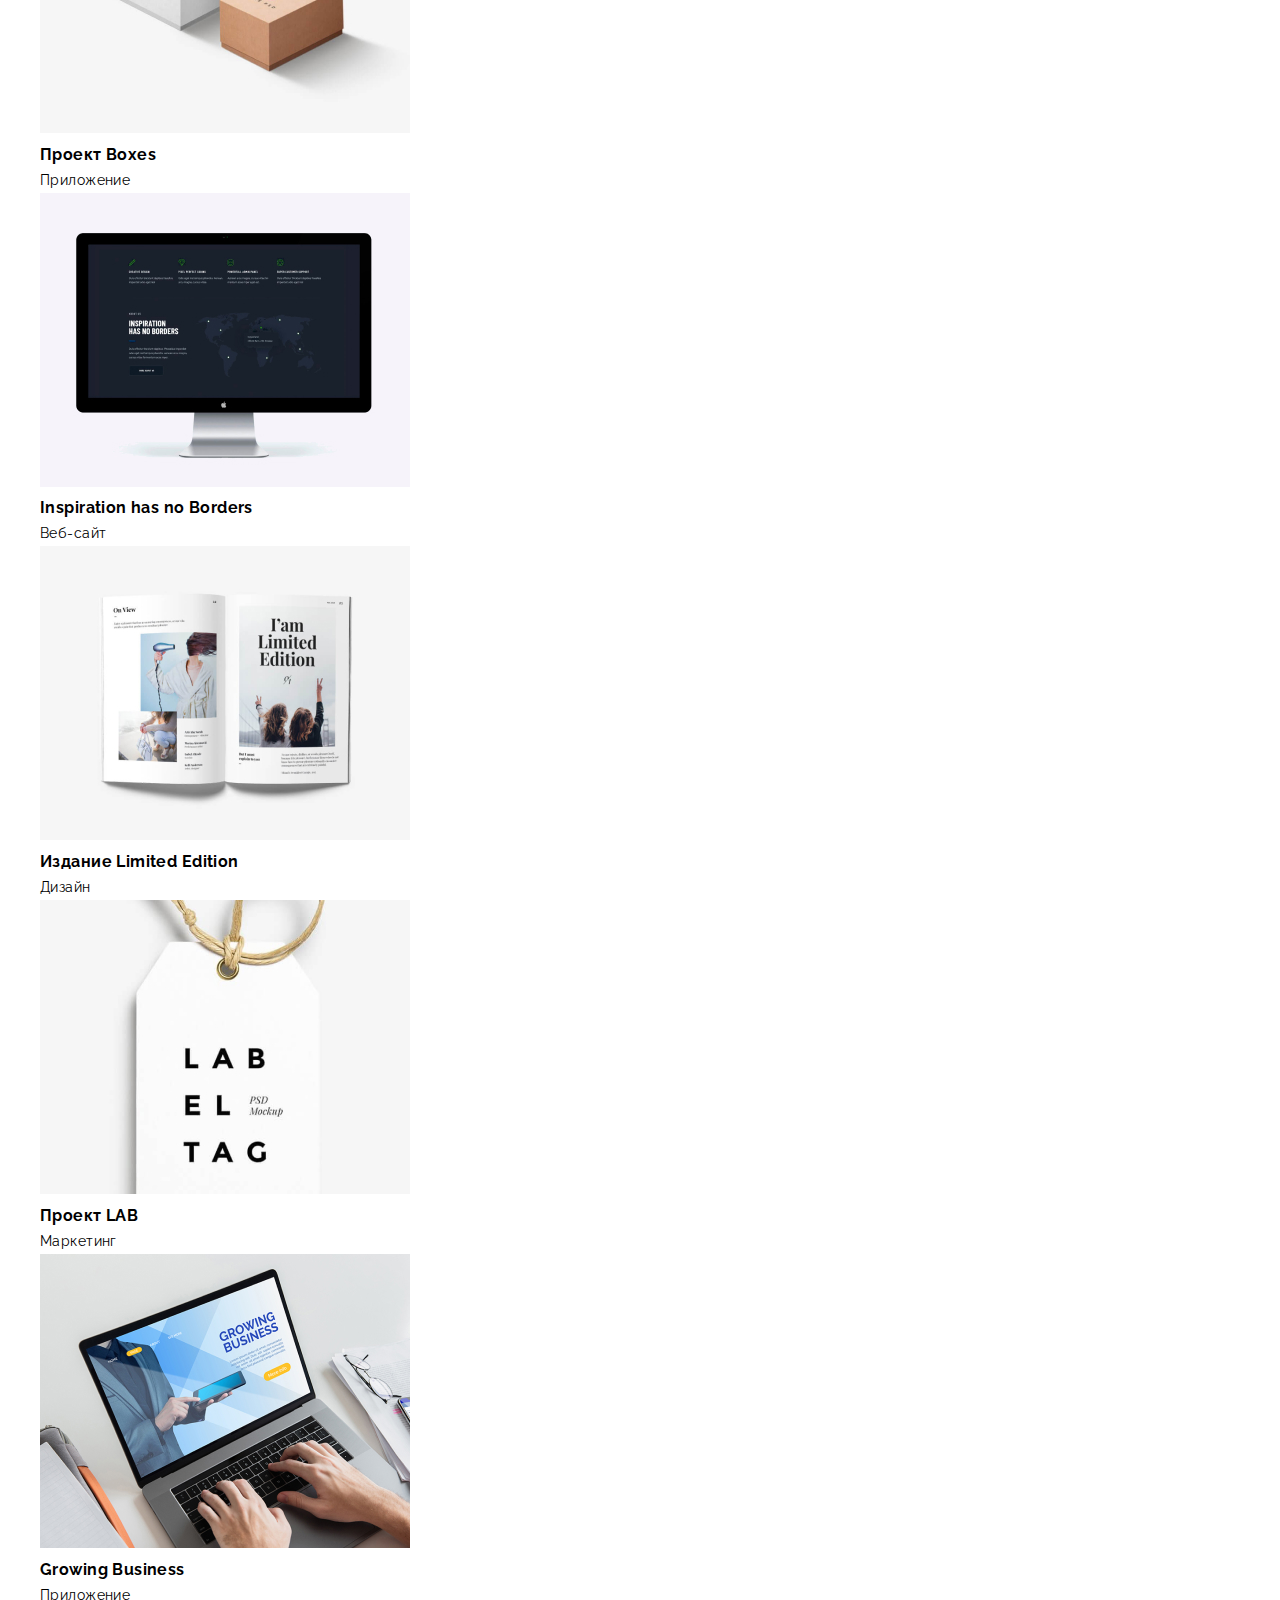
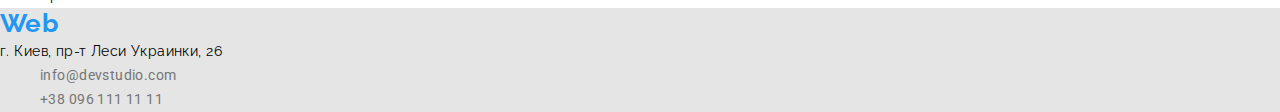
==== commit e93e5310: "img, prettier" ====
--- a/portfolio.html
+++ b/portfolio.html
@@ -1,44 +1,43 @@
+<!DOCTYPE html>
 <html lang="ru">
 <head>
     <meta charset="UTF-8"/>
     <meta http-equiv="X-UA-Compatible" content="IE=Edge"/> <!--адаптация под IE и Edje-->
     <meta name="goit-markup-hw-02/" content="второе ДЗ"/>
     <title>Homework-2</title>
-    <link rel="preconnect" href="https://fonts.gstatic.com"/>
-    <link rel="preconnect" href="https://fonts.gstatic.com">
-<link href="https://fonts.googleapis.com/css2?family=Raleway:wght@500;700&family=Roboto:wght@400;500;700;900&display=swap" rel="stylesheet">
+    <link href="https://fonts.googleapis.com/css2?family=Raleway:wght@500;700&family=Roboto:wght@400;500;700;900&display=swap" rel="stylesheet">
     <link rel="stylesheet" href="https://cdnjs.cloudflare.com/ajax/libs/modern-normalize/0.2.0/modern-normalize.min.css"/>
     <link rel="stylesheet" href="./css/style.css"/>
 </head>
 <body>
-    <header class="header">
+    <header class="header-page">
         <a href="./" class="logo"><span class="logo-span">Web</span>Studio</a>
         <nav class="nav-site">
-            <ul class="nav-list">
-                <li class="line">
+            <ul class="nav-list list">
+                <li class="item">
                     <a href="./index.html" class="link">Студия</a>
                 </li>
-                <li class="line">
+                <li class="item">
                     <a href="./portfolio.html" class="link current">Портфолио</a>
                 </li>
-                <li class="line">
+                <li class="item">
                     <a href="./contacts.html" class="link">Контакты</a>
                 </li>
             </ul>
         </nav>
-        <ul class="contact">
-            <li class="line">    
+        <ul class="contact list">
+            <li class="item">    
                 <a href="mailto:info@devstudio.com" class="contact-link">info@devstudio.com</a> 
             </li>
-            <li class="line">    
+            <li class="item">    
                 <a href="tel:+380961111111" class="contact-link">+380961111111</a>
             </li>
         </ul>
     </header>
     <main class="main-bg">
-        <section class="center">
+        <section class="section-btn">
             <h1 class="visually-hidden">Наше порфолио</h1>
-            <ul class="list-button">
+            <ul class="list-button list">
                 <li class="portfolio-button"><button type="button" class="button">Все</button></li>
                 <li class="portfolio-button"><button type="button" class="button">Веб-сайты</button></li>
                 <li class="portfolio-button"><button type="button" class="button">Приложения</button ></li>
@@ -47,85 +46,85 @@
             </ul>
 
             <h2 class="visually-hidden">Наша команда</h2>
-            <ul class="list-team"> <!--Список в виде точки, <ol> - список с цифрами-->
-                <li class="line-team">
+            <ul class="list-team list"> <!--Список в виде точки, <ol> - список с цифрами-->
+                <li class="item-team">
                     <a href="" class="link">
-                    <img src="./images/img.jpg" alt="Технокряк Веб-сайт" width="370" height="294"/> <!--Ссылка на картинку, подпись и её размер-->
-                    <h3 class="portfolio-h3-style">Технокряк</h3>
-                    <p class="portfolio-p-style">Веб-сайт</p>
+                    <img src="./images/imgs-portfolio/img.jpg" alt="Технокряк Веб-сайт" width="370" height="294"/> <!--Ссылка на картинку, подпись и её размер-->
+                    <h3 class="subtitle">Технокряк</h3>
+                    <p class="desc">Веб-сайт</p>
                     </a>
                 </li>
-                <li class="line-team">
+                <li class="item-team">
                     <a href="" class="link">
-                    <img src="./images/img-1.jpg" alt="Постер New Orlean vs Golden Star Дизайн" width="370" height="294" />
-                    <h3 class="portfolio-h3-style">Постер New Orlean vs Golden Star</h3>
-                    <p class="portfolio-p-style">Дизайн</p>
+                    <img src="./imgs-portfolio/img-1.jpg" alt="Постер New Orlean vs Golden Star Дизайн" width="370" height="294" />
+                    <h3 class="subtitle">Постер New Orlean vs Golden Star</h3>
+                    <p class="desc">Дизайн</p>
                     </a>
                 </li>
-                <li class="line-team">
+                <li class="item-team">
                     <a href="" class="link">
-                    <img src="./images/img-2.jpg" alt="Ресторан Seafood Приложение" width="370" height="294" />
-                    <h3 class="portfolio-h3-style">Ресторан Seafood</h3>
-                    <p class="portfolio-p-style">Приложение</p>
+                    <img src="./images/imgs-portfolio/img-2.jpg" alt="Ресторан Seafood Приложение" width="370" height="294" />
+                    <h3 class="subtitle">Ресторан Seafood</h3>
+                    <p class="desc">Приложение</p>
                 </a>
             </li>
             
-                <li class="line-team">
+                <li class="item-team">
                     <a href="" class="link">
-                    <img src="./images/img-3.jpg" alt="Технокряк Веб-сайт" width="370" height="294"/> <!--Ссылка на картинку, подпись и её размер-->
-                    <h3 class="portfolio-h3-style">Проект Prime</h3>
-                    <p class="portfolio-p-style">Маркетинг</p>
+                    <img src="./images/imgs-portfolio/img-3.jpg" alt="Технокряк Веб-сайт" width="370" height="294"/> <!--Ссылка на картинку, подпись и её размер-->
+                    <h3 class="subtitle">Проект Prime</h3>
+                    <p class="desc">Маркетинг</p>
                 </a>
             </li>
-                <li class="line-team">
+                <li class="item-team">
                     <a href="" class="link">
-                    <img src="./images/img-4.jpg" alt="Постер New Orlean vs Golden Star Дизайн" width="370" height="294" />
-                    <h3 class="portfolio-h3-style">Проект Boxes</h3>
-                    <p class="portfolio-p-style">Приложение</p>
+                    <img src="./images/imgs-portfolio/img-4.jpg" alt="Постер New Orlean vs Golden Star Дизайн" width="370" height="294" />
+                    <h3 class="subtitle">Проект Boxes</h3>
+                    <p class="desc">Приложение</p>
                 </a>
             </li>
-                <li class="line-team">
+                <li class="item-team">
                     <a href="" class="link">
-                    <img src="./images/img-5.jpg" alt="Ресторан Seafood Приложение" width="370" height="294" />
-                    <h3 class="portfolio-h3-style">Inspiration has no Borders</h3>
-                    <p class="portfolio-p-style">Веб-сайт</p>
+                    <img src="./images/imgs-portfolio/img-5.jpg" alt="Ресторан Seafood Приложение" width="370" height="294" />
+                    <h3 class="subtitle">Inspiration has no Borders</h3>
+                    <p class="desc">Веб-сайт</p>
                 </a>
             </li>
             
-                <li class="line-team">
+                <li class="item-team">
                     <a href="" class="link">
-                    <img src="./images/img-6.jpg" alt="Технокряк Веб-сайт" width="370" height="294"/> <!--Ссылка на картинку, подпись и её размер-->
-                    <h3 class="portfolio-h3-style">Издание Limited Edition</h3>
-                    <p class="portfolio-p-style">Дизайн</p>
+                    <img src="./images/imgs-portfolio/img-6.jpg" alt="Технокряк Веб-сайт" width="370" height="294"/> <!--Ссылка на картинку, подпись и её размер-->
+                    <h3 class="subtitle">Издание Limited Edition</h3>
+                    <p class="desc">Дизайн</p>
                 </a>
             </li>
-                <li class="line-team">
+                <li class="item-team">
                     <a href="" class="link">
-                    <img src="./images/img-7.jpg" alt="Постер New Orlean vs Golden Star Дизайн" width="370" height="294" />
-                    <h3 class="portfolio-h3-style">Проект LAB</h3>
-                    <p class="portfolio-p-style">Маркетинг</p>
+                    <img src="./images/imgs-portfolio/img-7.jpg" alt="Постер New Orlean vs Golden Star Дизайн" width="370" height="294" />
+                    <h3 class="subtitle">Проект LAB</h3>
+                    <p class="desc">Маркетинг</p>
                 </a>
             </li>
-                <li class="line-team">                                                                                                                                                                                                                                                                                                                                                                                                                                                                                                                                                                                                                                                                                                                                                                                                                                                                                                                                                                                                                                                                                                                                                                                                                                                                                                                                                                                                                                                                                                                                                                                                                                                                                                                                                                                                                                                                                                                                                                                                                                                                                                                                                                                                                                                                                                                                                                                                                                                                                                                                                                                                                                                                                                                                                                                                                                                                         
+                <li class="item-team">                                                                                                                                                                                                                                                                                                                                                                                                                                                                                                                                                                                                                                                                                                                                                                                                                                                                                                                                                                                                                                                                                                                                                                                                                                                                                                                                                                                                                                                                                                                                                                                                                                                                                                                                                                                                                                                                                                                                                                                                                                                                                                                                                                                                                                                                                                                                                                                                                                                                                                                                                                                                                                                                                                                                                                                                                                                                         
                     <a href="" class="link">
-                    <img src="./images/img-8.jpg" alt="Ресторан Seafood Приложение" width="370" height="294" />
-                    <h3 class="portfolio-h3-style">Growing Business</h3>
-                    <p class="portfolio-p-style">Приложение</p>
+                    <img src="./images/imgs-portfolio/img-8.jpg" alt="Ресторан Seafood Приложение" width="370" height="294" />
+                    <h3 class="subtitle">Growing Business</h3>
+                    <p class="desc">Приложение</p>
                 </a>
                 </li>
                 </ul>
            </section>
              </main>
             
-    <footer class="footer-text-color">
+    <footer class="footer-bg">
         <a href="./" class="logo-footer"><span class="logo-span">Web</span>Studio</a> <!--ссылка на главную страницу "./" обозначает корневую папку и отправляет на главную страницу-->
         <address class="address-footer"><!--адрес-->
-            г. Киев, пр-т Леси Украинки, 26 <!--адрес-->
-            <ul class="list-footer">
-                <li class="line">
+            <p class="address">г. Киев, пр-т Леси Украинки, 26</p> <!--адрес-->
+            <ul class="list-footer list">
+                <li class="item">
                     <a href="mailto:info@devstudio.com" class="contact-link">info@devstudio.com</a> <!--Активный имэйл-->
                 </li>
-                <li class="line">
+                <li class="item">
                     <a href="tel:+380961111111" class="contact-link">+38 096 111 11 11</a> <!--Активный телефон-->
                 </li>
             </ul>
